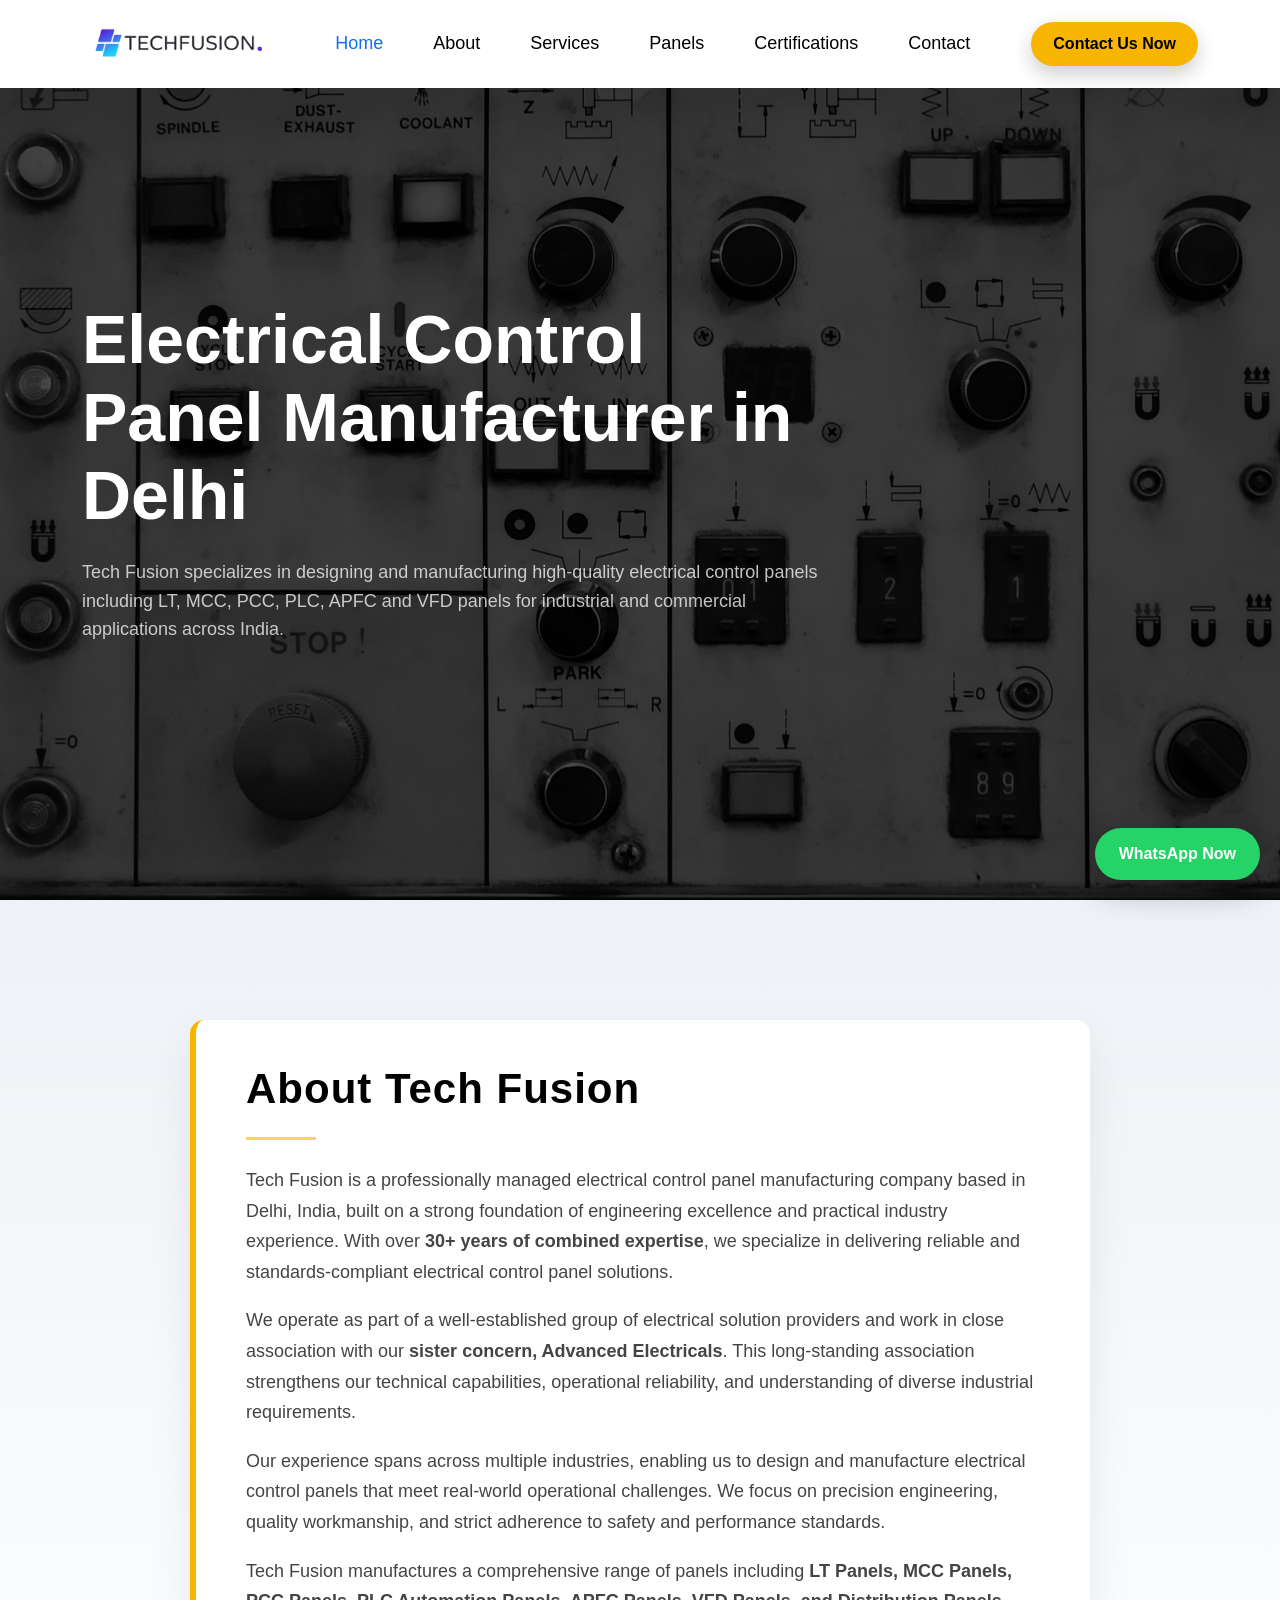
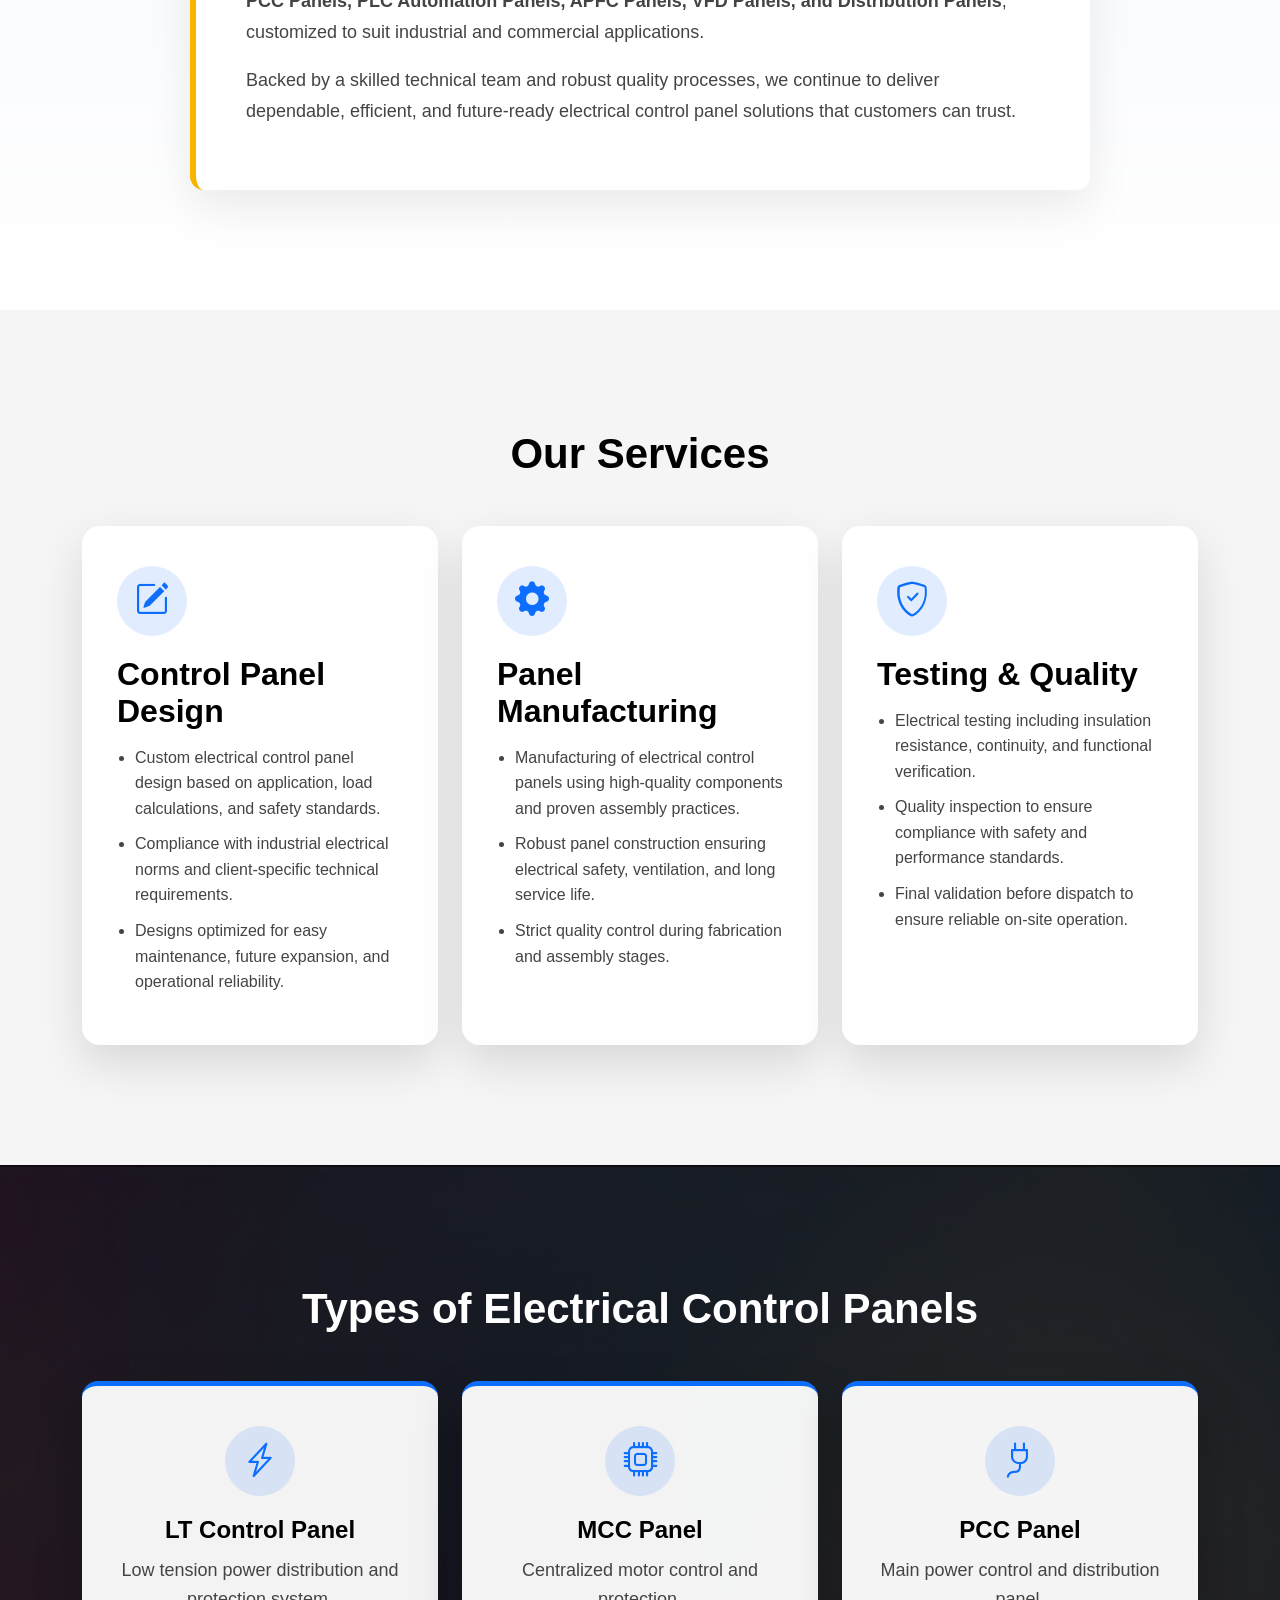
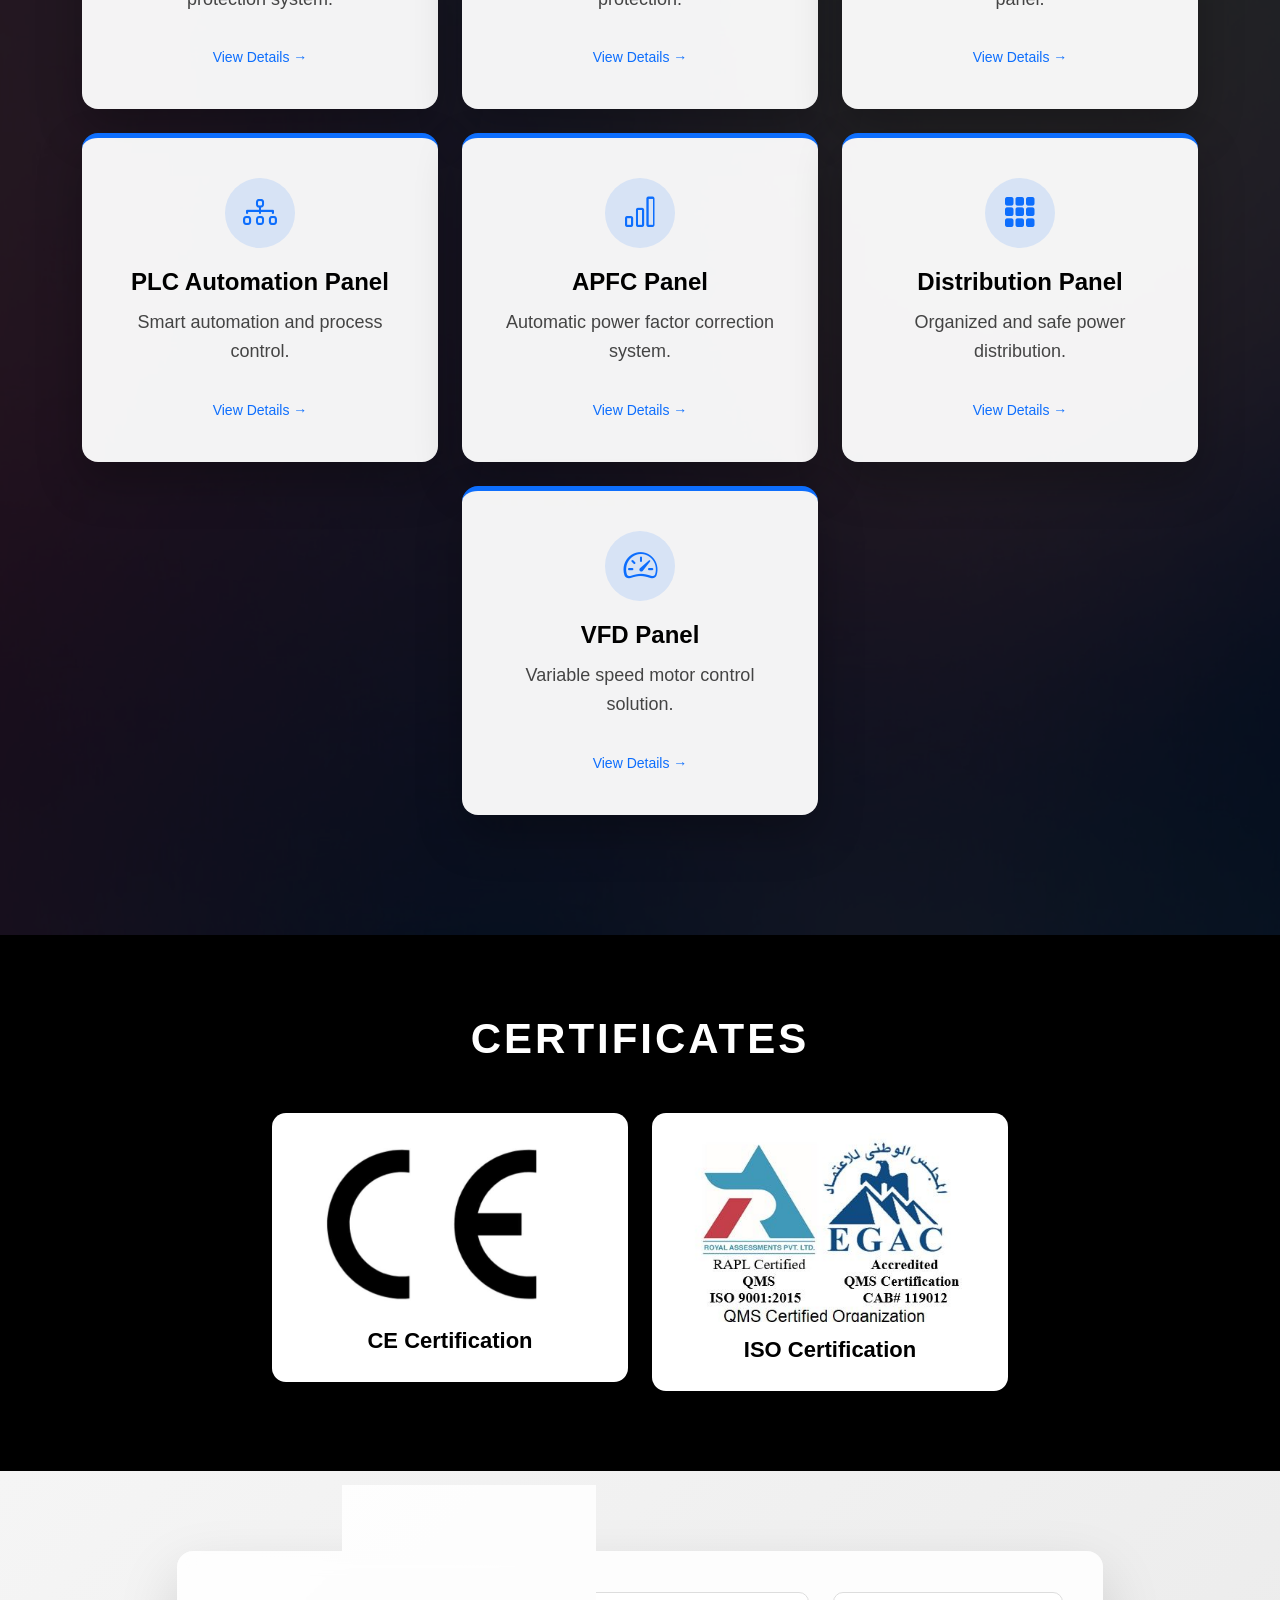
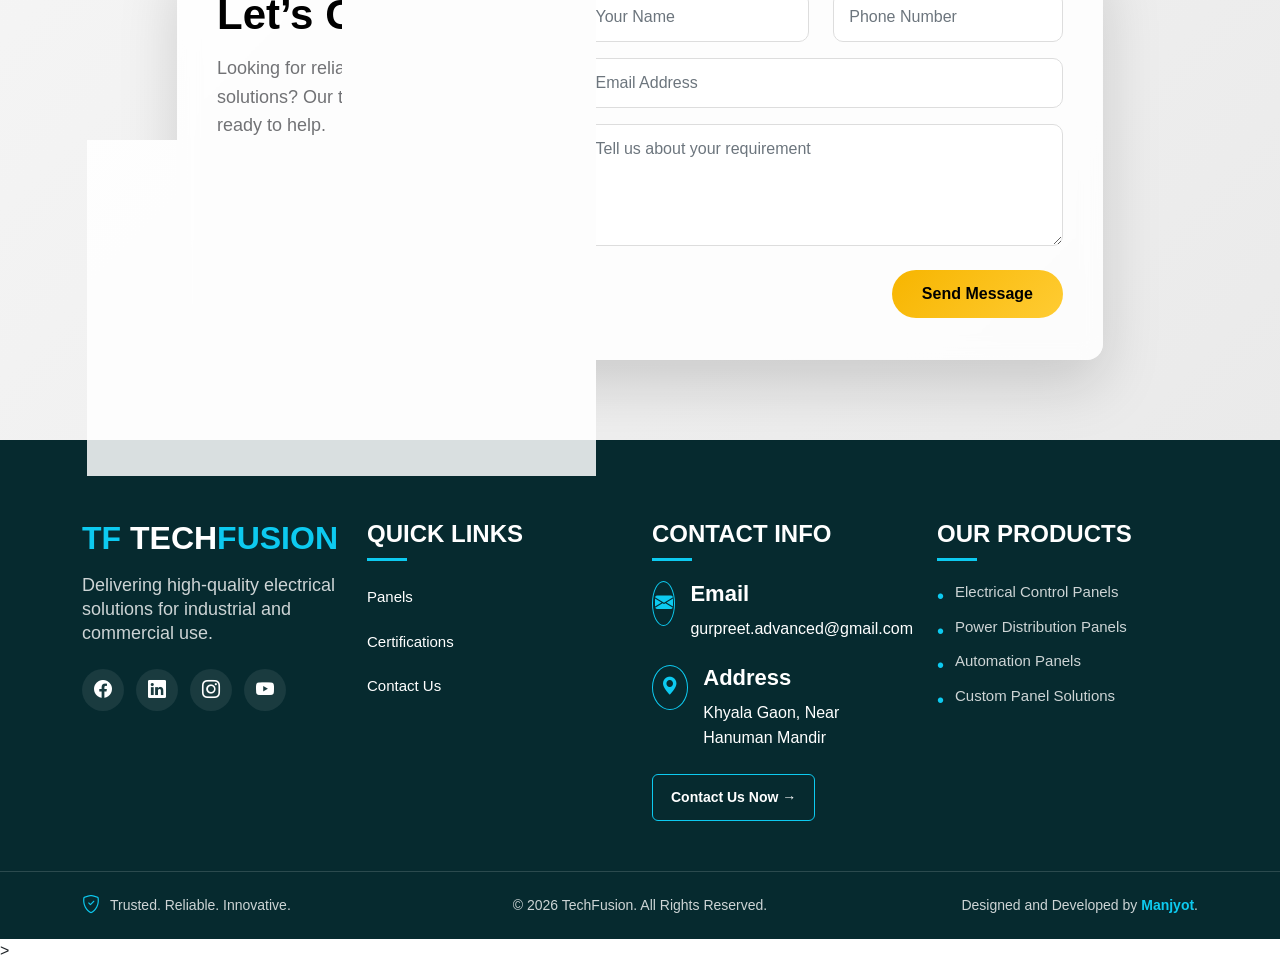
==== index.html @ 446a24e6 "Update index.html" ====
<!doctype html>
<html lang="en">
<head>
<style>
/* FORCE HEADER / NAVBAR TO WHITE */
.navbar,
.navbar.sticky-nav {
    background-color: #ffffff !important;
    border-bottom: 1px solid #e5e5e5;
}

/* MENU TEXT COLOR */
.navbar .nav-link {
    color: #000000 !important;
}

/* MENU HOVER + ACTIVE */
.navbar .nav-link:hover,
.navbar .nav-link.active {
    color: #0d6efd !important;
}

/* BRAND / LOGO TEXT COLOR (if any text) */
.navbar-brand {
    color: #000000 !important;
}
</style>

<style>
.panel-card {
    position: relative;
    overflow: hidden;
    border-radius: 12px;
    transition: all 0.4s ease;
    cursor: pointer;
    box-shadow: 0 8px 20px rgba(0,0,0,0.12);
}

.panel-card img {
    width: 100%;
    height: 260px;
    object-fit: cover;
    transition: transform 0.4s ease;
}

.panel-card:hover {
    transform: translateY(-12px) scale(1.03);
    box-shadow: 0 18px 40px rgba(0,0,0,0.25);
}

.panel-card:hover img {
    transform: scale(1.1);
}

.panel-overlay {
    position: absolute;
    bottom: 0;
    width: 100%;
    padding: 20px;
    background: linear-gradient(to top, rgba(0,0,0,0.75), rgba(0,0,0,0.1));
    color: #fff;
}

.panel-overlay h5 {
    margin: 0;
    font-weight: 600;
}

.panel-overlay p {
    font-size: 14px;
    margin-top: 6px;
}
</style>
<style>
html {
    scroll-behavior: smooth;
}
</style>
<style>
.certificate-card {
    background: #ffffff;
    border-radius: 14px;
    padding: 20px;
    text-align: center;
    transition: all 0.4s ease;
    box-shadow: 0 10px 25px rgba(0,0,0,0.12);
    cursor: pointer;
}

.certificate-card img {
    width: 100%;
    max-height: 220px;
    object-fit: contain;
    transition: transform 0.4s ease;
}

.certificate-card:hover {
    transform: translateY(-10px) scale(1.03);
    box-shadow: 0 22px 50px rgba(0,0,0,0.25);
}

.certificate-card:hover img {
    transform: scale(1.1);
}

.certificate-card h6 {
    margin-top: 15px;
    font-weight: 600;
}
</style>
<style>
.certificates-section {
    position: relative;
    background-color: #000000; /* solid black background */
    background-image: none;    /* you can add image later */
    padding: 80px 0;
}

/* CERTIFICATES HEADING */
.certificates-title {
    color: #ffffff;            /* WHITE text */
    font-family: 'Karla', sans-serif;
    font-weight: 600;
    letter-spacing: 3px;
    text-align: center;
    width: 100%;
    margin: 0 auto 50px auto;
}
/* CONTACT US NOW BUTTON (HEADER) */
.contact-now-btn {
    margin-left: auto;
    padding: 10px 22px;
    border-radius: 30px;
    background: #f7b500;
    color: #000000;
    font-weight: 600;
    text-decoration: none;
    transition: all 0.3s ease;
    box-shadow: 0 8px 20px rgba(0,0,0,0.2);
}

/* HOVER EFFECT */
.contact-now-btn:hover {
    background: #ffcc33;
    color: #000000;
    transform: translateY(-2px);
    box-shadow: 0 12px 30px rgba(0,0,0,0.35);
}
/* FLOATING CONTACT US (WHATSAPP) BUTTON */
.whatsapp-cta {
    position: fixed;
    right: 20px;
    bottom: 20px;
    background: #25D366;          /* WhatsApp green */
    color: #ffffff;
    padding: 14px 24px;
    border-radius: 50px;
    font-weight: 600;
    text-decoration: none;
    box-shadow: 0 12px 30px rgba(0,0,0,0.3);
    z-index: 9999;
    transition: all 0.3s ease;
}

/* HOVER EFFECT */
.whatsapp-cta:hover {
    background: #1ebe5d;
    transform: translateY(-3px);
    box-shadow: 0 18px 40px rgba(0,0,0,0.4);
    color: #ffffff;
}
#section_6 ~ .whatsapp-cta {
    display: none;
}
/* Smooth hide/show animation */
.whatsapp-cta {
    opacity: 1;
    transform: translateY(0);
    transition: opacity 0.4s ease, transform 0.4s ease;
    pointer-events: auto;
}

/* Hidden state */
.whatsapp-cta.hide {
    opacity: 0;
    transform: translateY(15px);
    pointer-events: none;
}
/* NAVBAR LOGO */
.navbar-brand {
    display: flex;
    align-items: center;
}

.navbar-logo {
    height: 40px;   /* change if needed */
    width: auto;
}
/* FORCE NAVBAR MENU HOVER TO BLUE */
.navbar .navbar-nav .nav-link {
    color: #000000 !important;
    transition: color 0.3s ease;
}

.navbar .navbar-nav .nav-link:hover,
.navbar .navbar-nav .nav-link:focus,
.navbar .navbar-nav .nav-link.active {
    color: #0d6efd !important; /* BLUE */
}

/* ACTIVE MENU ITEM */
.navbar .navbar-nav .nav-link.active {
    color: #0d6efd !important; /* BLUE */
}



/* KEEP TEXT ABOVE IMAGE */
.hero .container {
    position: relative;
    z-index: 2;
}
/* HERO SLIDESHOW OPACITY OVERLAY */
#section_1 {
    position: relative;
}

/* HERO SECTION LAYER FIX */
#section_1 {
    position: relative;
}

/* ================================
   HERO SLIDESHOW – FINAL FIX
================================ */

/* Hero section */
#section_1 {
    position: relative;
    min-height: 100vh;
    overflow: hidden;
}

/* Backstretch image layer */
#section_1 .backstretch {
    z-index: 0 !important;
}

/* Dark overlay (ONLY ONE) */
#section_1 .overlay {
    position: absolute;
    inset: 0;
    background: rgba(0, 0, 0, 0.6);
    z-index: 1;
}

/* Text above slideshow */
#section_1 .container {
    position: relative;
    z-index: 2;
}



/* TEXT ABOVE EVERYTHING */
#section_1 .container {
    position: relative;
    z-index: 2;
}


/* KEEP TEXT ABOVE OVERLAY */
#section_1 .container {
    position: relative;
    z-index: 2;
}
/* HERO SLIDESHOW OPACITY – TEMPLATE-CORRECT FIX */
#section_1 {
    position: relative;
}

/* EXISTING OVERLAY – JUST ADJUST THIS */
#section_1 .overlay {
    position: absolute;
    inset: 0;
    background: rgba(0, 0, 0, 0.7); /* 👈 CONTROL OPACITY HERE */
    z-index: 1;
}

/* KEEP TEXT ABOVE OVERLAY */
#section_1 .container {
    position: relative;
    z-index: 2;
}
/* ===== HERO SLIDESHOW OPACITY – HARD OVERRIDE ===== */

#section_1 {
    position: relative;
}



/* TEMPLATE OVERLAY – CONTROL OPACITY HERE */
#section_1 .overlay {
    position: absolute;
    inset: 0;
    background-color: rgba(0, 0, 0, 0.7) !important; /* 👈 CHANGE THIS */
    opacity: 1 !important; /* force full opacity */
    z-index: 1 !important;
}

/* FORCE TEXT TO FULL VISIBILITY */
#section_1 h1,
#section_1 p,
#section_1 .container,
#section_1 .row,
#section_1 .col-lg-8 {
    position: relative;
    z-index: 2 !important;
    opacity: 1 !important;
}
/* FORCE NAVBAR BACKGROUND TO WHITE */
.navbar {
  background-color: #ffffff !important;
  border-bottom: 1px solid #e5e5e5;
}

/* MENU TEXT COLOR ON WHITE BACKGROUND */
.navbar-nav .nav-link {
  color: #000000 !important;
}

/* LOGO COLOR (if text logo is used) */
.navbar-brand {
  color: #000000 !important;
}

/* KEEP IT WHITE EVEN ON SCROLL */
.sticky-nav {
  background-color: #ffffff !important;
}

</style>
<style>
/* CONTACT ADDRESS HOVER EFFECT */
.contact-info a {
    transition: color 0.3s ease, text-decoration 0.3s ease;
}

.contact-info a:hover {
    color: #0d6efd !important; /* blue */
    text-decoration: underline;
}

/* Contact text hover only */
.contact-info a {
    color: inherit;
    text-decoration: none;
    transition: color 0.3s ease, text-decoration 0.3s ease;
}

/* ONLY TEXT changes color */
.contact-info a:hover {
    color: #0d6efd !important;
    text-decoration: underline;
}

/* FORCE ICON COLOR – NEVER CHANGE */
.contact-info i {
    color: #f7b500 !important; /* ya jo bhi tumhara icon color ho */
    transition: none !important;
}
/* EMAIL LINK – TEXT ONLY HOVER */
.contact-info a {
    color: inherit;
    text-decoration: none;
    transition: color 0.3s ease, text-decoration 0.3s ease;
}

/* Hover effect ONLY on text */
.contact-info a:hover {
    color: #0d6efd;              /* blue on hover */
    text-decoration: underline; /* optional but clean */
}

/* ICON MUST NEVER CHANGE */
.contact-info i {
    color: #f7b500 !important;  /* your icon color */
    transition: none !important;
}
/* ===== EMAIL HOVER – COLOR ONLY (NO UNDERLINE) ===== */

.contact-info.email-link a {
    color: #000000 !important;
    text-decoration: none !important;
}

/* HOVER: COLOR CHANGE ONLY */
.contact-info.email-link a:hover {
    color: #0d6efd !important;
    text-decoration: none !important; /* force remove underline */
}

/* ICON NEVER CHANGES */
.contact-info.email-link i {
    color: #f7b500 !important;
    transition: none !important;
}
/* ===== QUICK LINKS – COLOR ONLY HOVER (NO UNDERLINE) ===== */

.footer-menu-link {
    color: rgba(255,255,255,0.8);
    text-decoration: none !important;
    transition: color 0.3s ease;
}

/* Hover: color change ONLY */
.footer-menu-link:hover {
    color: #0d6efd !important; /* blue */
    text-decoration: none !important; /* force no underline */
}
/* ===== FOOTER & CONTACT – EMAIL + ADDRESS ONLY (NO PHONES) ===== */

/* Base: remove underline everywhere */
.site-footer a,
.contact-section a {
    text-decoration: none !important;
    transition: color 0.3s ease;
}
/* ===== QUICK LINKS – COLOR ONLY HOVER (NO UNDERLINE) ===== */

.footer-menu-link {
    color: rgba(255,255,255,0.8);
    text-decoration: none !important;
    transition: color 0.3s ease;
}

/* Hover: color change ONLY */
.footer-menu-link:hover {
    color: #0d6efd !important; /* blue */
    text-decoration: none !important; /* force no underline */
}

/* ❌ DISABLE hover on phone numbers */
.site-footer a[href^="tel"],
.contact-section a[href^="tel"] {
    pointer-events: none;
    color: inherit !important;
}

/* ✅ EMAIL + ADDRESS hover ONLY */
.site-footer a[href^="mailto"],
.site-footer a[href^="https://www.google.com/maps"],
.contact-section a[href^="mailto"],
.contact-section a[href^="https://www.google.com/maps"] {
    pointer-events: auto;
}

/* Hover color (EMAIL + ADDRESS only) */
.site-footer a[href^="mailto"]:hover,
.site-footer a[href^="https://www.google.com/maps"]:hover,
.contact-section a[href^="mailto"]:hover,
.contact-section a[href^="https://www.google.com/maps"]:hover {
    color: #0d6efd !important;
    text-decoration: none !important;
}
/* ===== EMAIL & ADDRESS ONLY – NO PHONES ===== */

/* Base */
.site-footer a,
.contact-section a {
    text-decoration: none !important;
    transition: color 0.3s ease;
}

/* ❌ PHONE NUMBERS: NO HOVER, NO COLOR CHANGE */
.site-footer a[href^="tel"],
.contact-section a[href^="tel"] {
    color: inherit !important;
    pointer-events: auto; /* still clickable */
}

/* ✅ EMAIL + MAP LINKS */
.site-footer a[href*="mail.google.com"],
.site-footer a[href*="google.com/maps"],
.contact-section a[href*="mail.google.com"],
.contact-section a[href*="google.com/maps"] {
    pointer-events: auto;
}

/* HOVER COLOR – EMAIL & ADDRESS ONLY */
.site-footer a[href*="mail.google.com"]:hover,
.site-footer a[href*="google.com/maps"]:hover,
.contact-section a[href*="mail.google.com"]:hover,
.contact-section a[href*="google.com/maps"]:hover {
    color: #0d6efd !important;
    text-decoration: none !important;
}
/* ===== RESET BASE COLORS (NO FADE) ===== */

/* Contact section text */
.contact-section .contact-info a {
    color: #000000 !important;   /* solid black */
    text-decoration: none !important;
}

/* Footer text */
.site-footer a {
    color: #ffffff !important;   /* solid white */
    text-decoration: none !important;
}

/* ===== PHONE NUMBERS – NO HOVER EFFECT ===== */
.contact-section a[href^="tel"],
.site-footer a[href^="tel"] {
    color: inherit !important;
}

/* ===== EMAIL + ADDRESS HOVER ONLY ===== */

/* Contact section */
.contact-section a[href*="mail.google.com"]:hover,
.contact-section a[href*="google.com/maps"]:hover {
    color: #0d6efd !important;
}

/* Footer */
.site-footer a[href*="mail.google.com"]:hover,
.site-footer a[href*="google.com/maps"]:hover {
    color: #0d6efd !important;
}

/* ===== ICONS NEVER CHANGE ===== */
.contact-info i {
    color: #f7b500 !important;
}
/* ===== GLOBAL FONT OVERRIDE ===== */
body {
    font-family: 'Poppins', sans-serif !important;
}

/* Headings slightly stronger */
h1, h2, h3, h4, h5, h6 {
    font-family: 'Poppins', sans-serif !important;
    font-weight: 600;
}

/* Paragraphs smoother */
p {
    font-weight: 400;
}
/* ===== FONT SIZE NORMALIZATION (MATCH OLD KARLA SIZE) ===== */

body {
    font-family: 'Poppins', sans-serif !important;
    font-size: 16px;            /* restores original body size */
}

/* Paragraphs */
p {
    font-size: 18px;            /* same as original template */
    line-height: 1.6;
}

/* Headings – scaled down */
h1 { font-size: 68px; }
h2 { font-size: 42px; }
h3 { font-size: 36px; }
h4 { font-size: 32px; }
h5 { font-size: 24px; }
h6 { font-size: 22px; }

/* Navbar menu text */
.navbar-nav .nav-link {
    font-size: 18px;
    font-weight: 500;
}

/* Buttons */
button,
.contact-now-btn {
    font-size: 16px;
}
h1, h2, h3, h4, h5, h6 {
    font-weight: 600; /* instead of 700 */
}
/* ===== FINAL FONT + SIZE OVERRIDE (TEMPLATE SAFE) ===== */

:root {
  --body-font-family: 'Poppins', sans-serif;

  /* Restore original Karla sizing */
  --h1-font-size: 68px;
  --h2-font-size: 42px;
  --h3-font-size: 36px;
  --h4-font-size: 32px;
  --h5-font-size: 24px;
  --h6-font-size: 22px;

  --p-font-size: 18px;
  --menu-font-size: 18px;
  --copyright-text-font-size: 16px;
}

/* Slightly lighter feel */
h1, h2, h3, h4, h5, h6 {
  font-weight: 600;
}

p {
  font-weight: 400;
}

</style>
<style>
/* ===== FORCE FONT & SIZE (LAST OVERRIDE) ===== */

* {
    font-family: 'Poppins', sans-serif !important;
}

/* Restore original template sizes */
body {
    font-size: 16px !important;
}

p {
    font-size: 18px !important;
    line-height: 1.6;
}

h1 { font-size: 68px !important; }
h2 { font-size: 42px !important; }
h3 { font-size: 36px !important; }
h4 { font-size: 32px !important; }
h5 { font-size: 24px !important; }
h6 { font-size: 22px !important; }

/* Navbar */
.navbar-nav .nav-link {
    font-size: 18px !important;
    font-weight: 500 !important;
}
/* HERO SUBTEXT – SOFTER WHITE */
#section_1 p {
    color: rgba(255, 255, 255, 0.75) !important;
}
/* ===== HERO TEXT ANIMATION ===== */

/* Initial hidden state */
#section_1 h1,
#section_1 p {
    opacity: 0;
    transform: translateY(30px);
    transition: opacity 0.9s ease-out, transform 0.9s ease-out;
}

/* Active (visible) state */
#section_1.show-text h1,
#section_1.show-text p {
    opacity: 1;
    transform: translateY(0);
}

/* Slight delay for paragraph (looks premium) */
#section_1.show-text p {
    transition-delay: 0.25s;
}
/* ===== ABOUT SECTION DESIGN ===== */

.about-card {
    background: #ffffff;
    border-radius: 14px;
    padding: 45px 50px;
    box-shadow: 0 18px 45px rgba(0,0,0,0.08);
    border-left: 6px solid #f7b500; /* industrial accent */
    max-width: 900px;
    margin: auto;
}

/* Title styling */
.about-title {
    font-weight: 600;
    letter-spacing: 1px;
}

/* Subtle divider under heading */
.about-divider {
    width: 70px;
    height: 3px;
    background: rgba(247, 181, 0, 0.6); /* less white, softer */
    margin-bottom: 25px;
}

/* Paragraph spacing */
.about-card p {
    margin-bottom: 18px;
    line-height: 1.7;
    color: #444;
}

/* ===== FADE-UP ANIMATION ===== */
.fade-up {
    opacity: 1;
    transform: translateY(0);
    animation: fadeUp 0.9s ease forwards;
}

@keyframes fadeUp {
    from {
        opacity: 0;
        transform: translateY(40px);
    }
    to {
        opacity: 1;
        transform: translateY(0);
    }
}


.fade-up.visible {
    opacity: 1;
    transform: translateY(0);
}
/* ===== ABOUT SECTION TEXT ANIMATION (SAFE) ===== */

.about-card {
    animation: aboutFadeUp 0.9s ease forwards;
}

@keyframes aboutFadeUp {
    from {
        opacity: 0;
        transform: translateY(30px);
    }
    to {
        opacity: 1;
        transform: translateY(0);
    }
}
/* ===== ABOUT CARD HOVER EFFECT ===== */

.about-card {
    transition: 
        transform 0.35s ease,
        box-shadow 0.35s ease;
}

/* Hover interaction */
.about-card:hover {
    transform: translateY(-8px);
    box-shadow: 0 28px 60px rgba(0, 0, 0, 0.15);
}

</style>
<style>
/* ===== ABOUT SECTION BACKGROUND – FINAL FIX ===== */

#section_2 {
    background: linear-gradient(
        to bottom,
        #eef2f6 0%,
        #f7f9fc 50%,
        #ffffff 100%
    );
    position: relative;
}


#section_2::after {
    bottom: 0;
    background: linear-gradient(to top, rgba(0,0,0,0.05), transparent);
}
/* ===== FIX ABOUT SECTION SPACING ===== */

#section_2 {
    padding-top: 120px;   /* reduce from template */
    padding-bottom: 120px;
}
/* Center the About card */
#section_2 .container {
    display: flex;
    justify-content: center;
}
/* ===== ABOUT SECTION BACKGROUND ===== */

#section_2 {
    background: linear-gradient(
        to bottom,
        #eef2f6 0%,
        #f7f9fc 50%,
        #ffffff 100%
    );
}

/* PANEL MODAL SMOOTH ANIMATION */
.panel-modal {
  position: fixed;
  inset: 0;
  background: rgba(0,0,0,0.6);
  display: flex;
  align-items: center;
  justify-content: center;
  opacity: 0;
  pointer-events: none;
  transition: opacity 0.35s ease;
  z-index: 9999;
}

.panel-modal.show {
  opacity: 1;
  pointer-events: auto;
}

.panel-modal-box {
  background: #fff;
  max-width: 600px;
  width: 90%;
  padding: 30px;
  border-radius: 14px;
  transform: scale(0.9) translateY(20px);
  transition: transform 0.35s ease;
}

.panel-modal.show .panel-modal-box {
  transform: scale(1) translateY(0);
}

.close-btn {
  position: absolute;
  top: 12px;
  right: 16px;
  font-size: 22px;
  cursor: pointer;
}
.service-overlay ul {
  padding-left: 18px;
  font-size: 15px;
}
/* =========================
   SERVICES CARD DESIGN
========================= */

.service-card {
  height: 260px;
  border-radius: 18px;
  position: relative;
  overflow: hidden;
  box-shadow: 0 20px 45px rgba(0,0,0,0.12);
  transition: transform 0.4s ease, box-shadow 0.4s ease;
  background-size: cover;
  background-position: center;
}

/* Hover – soft premium lift */
.service-card:hover {
  transform: translateY(-8px);
  box-shadow: 0 30px 65px rgba(0,0,0,0.18);
}

/* Background images */
.design-card {
  background-image: url("https://images.unsplash.com/photo-1581091870627-3a89cdb4b1a9?auto=format&fit=crop&w=900&q=80");
}

.manufacturing-card {
  background-image: url("https://images.unsplash.com/photo-1581091012184-7b1a1f8e1b7a?auto=format&fit=crop&w=900&q=80");
}

.testing-card {
  background-image: url("https://images.unsplash.com/photo-1581092334433-58c4b5a1d58c?auto=format&fit=crop&w=900&q=80");
}

/* Overlay */
.service-overlay {
  position: absolute;
  inset: 0;
  background: linear-gradient(
    to top,
    rgba(0,0,0,0.75),
    rgba(0,0,0,0.25)
  );
  color: #fff;
  padding: 30px;
  display: flex;
  flex-direction: column;
  justify-content: flex-end;
}

/* Icons */
.service-icon {
  font-size: 36px;
  color: #0d6efd; /* BLUE */
  margin-bottom: 10px;
}

/* Headings */
.service-overlay h4 {
  font-weight: 600;
  margin-bottom: 8px;
}

/* Text */
.service-overlay p {
  font-size: 15px;
  line-height: 1.6;
  color: rgba(255,255,255,0.9);
}
/* ===== SERVICES CARD – CLEAN FINAL DESIGN ===== */

.service-card {
  background: #ffffff;               /* ✅ NO GRADIENT */
  border-radius: 18px;
  padding: 40px 35px;
  height: 100%;
  box-shadow: 0 18px 45px rgba(0,0,0,0.12);
  transition: transform 0.35s ease, box-shadow 0.35s ease;
}

.service-card:hover {
  transform: translateY(-10px);
  box-shadow: 0 28px 70px rgba(0,0,0,0.18);
}

/* ICON */
.service-icon-wrapper {
  width: 70px;
  height: 70px;
  background: rgba(13, 110, 253, 0.12);
  border-radius: 50%;
  display: flex;
  align-items: center;
  justify-content: center;
  margin-bottom: 20px;
}

.service-icon-wrapper i {
  font-size: 34px;
  color: #0d6efd;                   /* ✅ BLUE ICON */
}

/* TEXT */
.service-card h4 {
  font-weight: 600;
  margin-bottom: 15px;
}

.service-card ul {
  padding-left: 18px;
  margin: 0;
}

.service-card ul li {
  font-size: 16px;
  line-height: 1.6;
  margin-bottom: 10px;
  color: #444;
}
/* ===== CENTER NAVBAR MENU PROPERLY ===== */

.navbar .container {
  display: flex;
  align-items: center;
}

/* Center menu */
.navbar-collapse {
  flex-grow: 1;
}

/* Keep logo left */
.navbar-brand {
  margin-right: auto;
}

/* Keep button right */
.contact-now-btn {
  margin-left: auto;
}
/* ===== PANEL CARD VIEW MORE TEXT ===== */

.panel-overlay {
    display: flex;
    flex-direction: column;
    justify-content: flex-end;
}

.panel-overlay .view-more {
    margin-top: 12px;
    font-size: 14px;
    font-weight: 500;
    color: rgba(255, 255, 255, 0.85);
    letter-spacing: 0.5px;
    transition: all 0.35s ease;
}

/* Hover effect */
.panel-card:hover .view-more {
    color: #ffffff;
    transform: translateX(6px);
}

</style>
<style>
/* ===== PANEL SECTION BACKGROUND ===== */
#section_4 {
  background: url("images/typesofpanels/bg.jpg")
              center/cover no-repeat;
  position: relative;
}

#section_4::before {
  content: "";
  position: absolute;
  inset: 0;
  background: rgba(0,0,0,0.85);
}

#section_4 .container {
  position: relative;
  z-index: 2;
}

/* ===== NEW PANEL CARD DESIGN ===== */
.panel-box {
  background: rgba(255,255,255,0.95);
  border-radius: 16px;
  padding: 40px 30px;
  height: 100%;
  text-align: center;
  cursor: pointer;
  border-top: 5px solid #0d6efd;
  box-shadow: 0 20px 45px rgba(0,0,0,0.25);
  transition: all 0.35s ease;
}

.panel-box:hover {
  transform: translateY(-10px);
  box-shadow: 0 30px 70px rgba(0,0,0,0.4);
}

/* ICON */
.panel-icon {
  width: 70px;
  height: 70px;
  margin: 0 auto 20px;
  background: rgba(13,110,253,0.12);
  border-radius: 50%;
  display: flex;
  align-items: center;
  justify-content: center;
}

.panel-icon i {
  font-size: 34px;
  color: #0d6efd;
}

/* TEXT */
.panel-box h5 {
  font-weight: 600;
  margin-bottom: 12px;
}

.panel-box p {
  font-size: 15px;
  color: #444;
  line-height: 1.6;
}

/* VIEW MORE */
.panel-box .view-more {
  display: inline-block;
  margin-top: 18px;
  font-size: 14px;
  font-weight: 500;
  color: #0d6efd;
  transition: transform 0.3s ease;
}

.panel-box:hover .view-more {
  transform: translateX(6px);
}
</style>






<meta charset="utf-8">
<meta name="viewport" content="width=device-width, initial-scale=1">

<!-- SEO -->
<title>Electrical Control Panel Manufacturer in India | LT, MCC, PCC, PLC, VFD Panels</title>

<meta name="description" content="Leading electrical control panel manufacturer offering LT Panels, MCC Panels, PCC Panels, PLC Automation Panels, APFC Panels and VFD Panels. 30+ years of experience in industrial electrical solutions.">

<meta name="keywords" content="
electrical control panel manufacturer,
control panel manufacturer in india,
lt panel manufacturer,
mcc panel manufacturer,
pcc panel manufacturer,
plc automation panel,
vfd panel manufacturer,
apfc panel manufacturer,
industrial electrical panels,
power control panels,
motor control center panels,
electrical panel board manufacturer,
automation control panels,
custom electrical panels
">

<meta name="author" content="Tech Fusion">
<meta name="robots" content="index, follow">




<link href="css/bootstrap.min.css" rel="stylesheet">
<link href="css/bootstrap-icons.css" rel="stylesheet">
<link href="css/magnific-popup.css" rel="stylesheet">
<link href="css/techfusion.css" rel="stylesheet">

</head>


<body>

<nav class="navbar fixed-top navbar-expand-lg">
<div class="container">
<a href="#section_1" class="navbar-brand">
    <img src="images\Logo.png" alt="Tech Fusion Logo" class="navbar-logo">
</a>



<button class="navbar-toggler" type="button" data-bs-toggle="collapse" data-bs-target="#navbarNav">
<span class="navbar-toggler-icon"></span>
</button>

<div class="collapse navbar-collapse justify-content-center" id="navbarNav">
<ul class="navbar-nav mx-auto">
<li class="nav-item"><a class="nav-link" href="#section_1">Home</a></li>
<li class="nav-item"><a class="nav-link" href="#section_2">About</a></li>
<li class="nav-item"><a class="nav-link" href="#section_3">Services</a></li>
<li class="nav-item"><a class="nav-link" href="#section_4">Panels</a></li>
<li class="nav-item"><a class="nav-link" href="#certifications">Certifications</a></li>
<li class="nav-item"><a class="nav-link" href="#section_6">Contact</a></li>
</ul>
<a href="#section_6" class="contact-now-btn">
    Contact Us Now
</a>
</div>
</div>
</nav>

<main>

<!-- HERO -->
<section class="hero d-flex justify-content-center align-items-center" id="section_1">
<div class="container">
<div class="row">
<div class="col-lg-8 col-12">
<h1 class="text-white mb-4">
Electrical Control Panel Manufacturer in Delhi
</h1>

<p class="text-white">
Tech Fusion specializes in designing and manufacturing high-quality electrical control panels including LT, MCC, PCC, PLC, APFC and VFD panels for industrial and commercial applications across India.
</p>


</div>
</div>
</div>
<div class="overlay"></div>
</section>

<!-- ABOUT -->
<section class="about section-padding" id="section_2">
<div class="container">
        <div class="about-card fade-up">

            <h2 class="mb-4 about-title">About Tech Fusion</h2>

            <div class="about-divider"></div>

      <p>
Tech Fusion is a professionally managed electrical control panel manufacturing company based in Delhi, India, built on a strong foundation of engineering excellence and practical industry experience. With over <strong>30+ years of combined expertise</strong>, we specialize in delivering reliable and standards-compliant electrical control panel solutions.
</p>

<p>
We operate as part of a well-established group of electrical solution providers and work in close association with our <strong>sister concern, Advanced Electricals</strong>. This long-standing association strengthens our technical capabilities, operational reliability, and understanding of diverse industrial requirements.
</p>

<p>
Our experience spans across multiple industries, enabling us to design and manufacture electrical control panels that meet real-world operational challenges. We focus on precision engineering, quality workmanship, and strict adherence to safety and performance standards.
</p>

<p>
Tech Fusion manufactures a comprehensive range of panels including <strong>LT Panels, MCC Panels, PCC Panels, PLC Automation Panels, APFC Panels, VFD Panels, and Distribution Panels</strong>, customized to suit industrial and commercial applications.
</p>

<p>
Backed by a skilled technical team and robust quality processes, we continue to deliver dependable, efficient, and future-ready electrical control panel solutions that customers can trust.
</p>


        </div>
    </div>
</section>

</div>
</section>

<!-- SERVICES -->
<section class="services section-padding" id="section_3">
  <div class="container">
    <h2 class="mb-5 text-center">Our Services</h2>

    <div class="row g-4">

      <!-- SERVICE 1 -->
      <div class="col-lg-4 col-md-6">
        <div class="service-card">
          <div class="service-icon-wrapper">
            <i class="bi bi-pencil-square"></i>
          </div>
          <h4>Control Panel Design</h4>
          <ul>
         <li>Custom electrical control panel design based on application, load calculations, and safety standards.</li>
<li>Compliance with industrial electrical norms and client-specific technical requirements.</li>
<li>Designs optimized for easy maintenance, future expansion, and operational reliability.</li>

          </ul>
        </div>
      </div>

      <!-- SERVICE 2 -->
      <div class="col-lg-4 col-md-6">
        <div class="service-card">
          <div class="service-icon-wrapper">
            <i class="bi bi-gear-fill"></i>
          </div>
          <h4>Panel Manufacturing</h4>
          <ul>
            <li>Manufacturing of electrical control panels using high-quality components and proven assembly practices.</li>
<li>Robust panel construction ensuring electrical safety, ventilation, and long service life.</li>
<li>Strict quality control during fabrication and assembly stages.</li>

          </ul>
        </div>
      </div>

      <!-- SERVICE 3 -->
      <div class="col-lg-4 col-md-6 mx-auto">
        <div class="service-card">
          <div class="service-icon-wrapper">
            <i class="bi bi-shield-check"></i>
          </div>
          <h4>Testing & Quality</h4>
          <ul>
            <li>Electrical testing including insulation resistance, continuity, and functional verification.</li>
<li>Quality inspection to ensure compliance with safety and performance standards.</li>
<li>Final validation before dispatch to ensure reliable on-site operation.</li>

          </ul>
        </div>
      </div>

    </div>
  </div>
</section>

<!-- TYPES OF PANELS -->
<section class="work section-padding" id="section_4">
  <div class="container">
    <h2 class="mb-5 text-center text-white">
      Types of Electrical Control Panels
    </h2>

    <div class="row g-4">

      <!-- LT PANEL -->
      <div class="col-lg-4 col-md-6">
        <div class="panel-box"
          onclick="openPanelDetails(
            'LT Control Panel',
            'LT Control Panels distribute electrical power safely from transformers to various circuits.',
            'Ensures protection, fault isolation, and controlled power distribution.',
            'Factories, commercial buildings, substations'
          )">
          <div class="panel-icon"><i class="bi bi-lightning-charge"></i></div>
          <h5>LT Control Panel</h5>
          <p>Low tension power distribution and protection system.</p>
          <span class="view-more">View Details →</span>
        </div>
      </div>

      <!-- MCC PANEL -->
      <div class="col-lg-4 col-md-6">
        <div class="panel-box"
          onclick="openPanelDetails(
            'MCC Panel',
            'MCC Panels control and protect multiple motors from a centralized unit.',
            'Improves operational safety and simplifies motor management.',
            'Manufacturing plants, pumping stations'
          )">
          <div class="panel-icon"><i class="bi bi-cpu"></i></div>
          <h5>MCC Panel</h5>
          <p>Centralized motor control and protection.</p>
          <span class="view-more">View Details →</span>
        </div>
      </div>

      <!-- PCC PANEL -->
      <div class="col-lg-4 col-md-6">
        <div class="panel-box"
          onclick="openPanelDetails(
            'PCC Panel',
            'PCC Panels manage high-capacity power distribution to downstream systems.',
            'Handles heavy electrical loads reliably.',
            'Large factories, infrastructure projects'
          )">
          <div class="panel-icon"><i class="bi bi-plug"></i></div>
          <h5>PCC Panel</h5>
          <p>Main power control and distribution panel.</p>
          <span class="view-more">View Details →</span>
        </div>
      </div>

      <!-- PLC PANEL -->
      <div class="col-lg-4 col-md-6">
        <div class="panel-box"
          onclick="openPanelDetails(
            'PLC Automation Panel',
            'PLC Panels automate industrial processes using programmable logic controllers.',
            'Enhances efficiency, accuracy, and real-time monitoring.',
            'Automation lines, process industries'
          )">
          <div class="panel-icon"><i class="bi bi-diagram-3"></i></div>
          <h5>PLC Automation Panel</h5>
          <p>Smart automation and process control.</p>
          <span class="view-more">View Details →</span>
        </div>
      </div>

      <!-- APFC PANEL -->
      <div class="col-lg-4 col-md-6">
        <div class="panel-box"
          onclick="openPanelDetails(
            'APFC Panel',
            'APFC Panels automatically correct power factor using capacitor banks.',
            'Reduces energy loss and electricity penalties.',
            'Industries, malls, commercial buildings'
          )">
          <div class="panel-icon"><i class="bi bi-bar-chart"></i></div>
          <h5>APFC Panel</h5>
          <p>Automatic power factor correction system.</p>
          <span class="view-more">View Details →</span>
        </div>
      </div>

      <!-- DISTRIBUTION PANEL -->
      <div class="col-lg-4 col-md-6">
  <div class="panel-box"
    onclick="openPanelDetails(
      'Distribution Panel',
      'Distribution Panels distribute power to multiple sub-circuits safely.',
      'Provides overload and short-circuit protection.',
      'Residential, commercial, industrial buildings'
    )">
    
    <div class="panel-icon">
  <i class="bi bi-grid-3x3-gap-fill"></i>
    </div>

    <h5>Distribution Panel</h5>
    <p>Organized and safe power distribution.</p>
    <span class="view-more">View Details →</span>
  </div>
</div>

      <!-- VFD PANEL (CENTER) -->
      <div class="col-lg-4 col-md-6 mx-auto">
        <div class="panel-box"
          onclick="openPanelDetails(
            'VFD Panel',
            'VFD Panels control motor speed by varying frequency and voltage.',
            'Saves energy and improves motor life.',
            'HVAC systems, pumps, conveyors'
          )">
          <div class="panel-icon"><i class="bi bi-speedometer2"></i></div>
          <h5>VFD Panel</h5>
          <p>Variable speed motor control solution.</p>
          <span class="view-more">View Details →</span>
        </div>
      </div>

    </div>
  </div>
</section>



<!-- CERTIFICATIONS -->
<section class="certificates-section" id="certifications">
    <div class="container">

        <h2 class="certificates-title">CERTIFICATES</h2>

        <div class="row g-4 justify-content-center">

            <div class="col-lg-4 col-md-6">
                <div class="certificate-card">
                    <img src="images\certificates\ce-certificate.jpeg" alt="CE Certification">
                    <h6>CE Certification</h6>
                </div>
            </div>

            <div class="col-lg-4 col-md-6">
    <a href="images/certificates/iso-certificate.pdf"
       target="_blank"
       style="text-decoration: none;">

        <div class="certificate-card">
            <img src="images/certificates/iso-certificate.jpeg" alt="ISO Certification">
            <h6>ISO Certification</h6>
        </div>

    </a>
</div>


        </div>
    </div>
</section>



<!-- CONTACT -->
<style>
.contact-section {
    background: linear-gradient(135deg, #f5f5f5, #eaeaea);
    padding: 80px 0;
}

.contact-card {
    background: rgba(255, 255, 255, 0.85);
    backdrop-filter: blur(10px);
    border-radius: 16px;
    padding: 40px;
    box-shadow: 0 25px 60px rgba(0,0,0,0.15);
    transition: transform 0.4s ease, box-shadow 0.4s ease;
}

.contact-card:hover {
    transform: translateY(-8px);
    box-shadow: 0 35px 80px rgba(0,0,0,0.25);
}

.contact-title {
    font-weight: 700;
    margin-bottom: 15px;
}

.contact-info {
    font-size: 16px;
    margin-bottom: 12px;
}

.contact-info i {
    color: #f7b500;
    margin-right: 10px;
    font-size: 18px;
}

.contact-form input,
.contact-form textarea {
    border-radius: 10px;
    border: 1px solid #ddd;
    padding: 12px 15px;
    transition: all 0.3s ease;
}

.contact-form input:focus,
.contact-form textarea:focus {
    border-color: #f7b500;
    box-shadow: 0 0 0 3px rgba(247,181,0,0.25);
}

.contact-btn {
    background: linear-gradient(135deg, #f7b500, #ffcc33);
    border: none;
    color: #000;
    font-weight: 600;
    padding: 12px 30px;
    border-radius: 30px;
    transition: transform 0.3s ease, box-shadow 0.3s ease;
}

.contact-btn:hover {
    transform: scale(1.05);
    box-shadow: 0 12px 30px rgba(0,0,0,0.25);
}
</style>

<section class="contact-section" id="section_6">
<div class="container">
<div class="row justify-content-center">

<div class="col-lg-10">
<div class="contact-card">
<div class="row align-items-center">

<!-- LEFT INFO -->
<div class="col-lg-5 mb-4 mb-lg-0">
<h2 class="contact-title">Let’s Connect</h2>
<p class="mb-4">
Looking for reliable electrical control panel solutions?  
Our team at <strong>Tech Fusion</strong> is ready to help.
</p>

<div class="contact-info">
<i class="bi-telephone-fill"></i> 9319837798
</div>
<div class="contact-info">
<i class="bi-telephone-fill"></i> 8287262997
</div>
<div class="contact-info email-link">
    <i class="bi-envelope-fill"></i>
    <a href="https://mail.google.com/mail/?view=cm&fs=1&to=gurpreet.advanced@gmail.com"
   target="_blank">
    gurpreet@techfusion4u.com
</a>

</div>

<div class="contact-info">
    <i class="bi-geo-alt-fill"></i>
    <a href="https://www.google.com/maps/place/Hanuman+mandir+Khyala+gaon/@28.6574284,77.0993527,18.26z/data=!4m6!3m5!1s0x390d05002a67ab63:0x8b891e38f7b94aad!8m2!3d28.6576369!4d77.1006788!16s%2Fg%2F11y9b5hx2z?entry=ttu"
       target="_blank"
       class="text-dark text-decoration-none">
        Khyala Gaon, Near Hanuman Mandir
    </a>
</div>
</div>

<!-- RIGHT FORM -->
<div class="col-lg-7">
<form class="contact-form"
      action="https://formsubmit.co/gurpreet.advanced@gmail.com"
      method="POST">

    <!-- FORM SUBMIT SETTINGS -->
    <input type="hidden" name="_subject" value="New Contact from Tech Fusion Website">
    <input type="hidden" name="_captcha" value="false">
    <input type="hidden" name="_template" value="table">

    <div class="row">

        <div class="col-md-6 mb-3">
            <input type="text"
                   name="name"
                   class="form-control"
                   placeholder="Your Name"
                   required>
        </div>

        <div class="col-md-6 mb-3">
            <input type="tel"
                   name="phone"
                   class="form-control"
                   placeholder="Phone Number"
                   required>
        </div>

        <div class="col-12 mb-3">
            <input type="email"
                   name="email"
                   class="form-control"
                   placeholder="Email Address">
        </div>

        <div class="col-12 mb-4">
            <textarea name="message"
                      class="form-control"
                      rows="4"
                      placeholder="Tell us about your requirement"></textarea>
        </div>

        <div class="col-12 text-end">
            <button type="submit" class="contact-btn">
                Send Message
            </button>
        </div>

    </div>
</form>

</div>

</div>
</div>
</div>

</div>
</div>
</section>


</main>

<!-- FOOTER -->
<footer class="site-footer">
  <div class="container">
    <div class="row gy-5">

      <!-- LEFT LOGO + TEXT -->
      <div class="col-lg-3 col-md-6">
        <h4 class="text-white fw-bold">
          <span style="color:#0dcaf0;">TF</span> TECH<span style="color:#0dcaf0;">FUSION</span>
        </h4>

        <p class="text-white mt-3" style="opacity:0.8; font-size:15px; line-height:24px;">
          Delivering high-quality electrical solutions for industrial and commercial use.
        </p>

        <div class="footer-social mt-4">
          <a href="#"><i class="bi bi-facebook"></i></a>
          <a href="#"><i class="bi bi-linkedin"></i></a>
          <a href="#"><i class="bi bi-instagram"></i></a>
          <a href="#"><i class="bi bi-youtube"></i></a>
        </div>
      </div>

      <!-- QUICK LINKS -->
      <div class="col-lg-3 col-md-6 footer-col">
        <h5 class="footer-title">QUICK LINKS</h5>
        <ul class="footer-menu">
          <li><a href="#section_4" class="footer-menu-link">Panels</a></li>
          <li><a href="#certifications" class="footer-menu-link">Certifications</a></li>
          <li><a href="#section_6" class="footer-menu-link">Contact Us</a></li>
        </ul>
      </div>

      <!-- CONTACT INFO -->
      <div class="col-lg-3 col-md-6 footer-col">
        <h5 class="footer-title">CONTACT INFO</h5>

        <div class="footer-contact">
          <div class="footer-icon"><i class="bi bi-envelope-fill"></i></div>
          <div>
            <h6>Email</h6>
            <p>
              <a href="https://mail.google.com/mail/?view=cm&fs=1&to=gurpreet.advanced@gmail.com"
                 target="_blank" class="footer-link">
                gurpreet.advanced@gmail.com
              </a>
            </p>
          </div>
        </div>

        <div class="footer-contact">
          <div class="footer-icon"><i class="bi bi-geo-alt-fill"></i></div>
          <div>
            <h6>Address</h6>
            <p>
              <a href="https://www.google.com/maps/place/Hanuman+mandir+Khyala+gaon/@28.6576419,77.09818,17z/"
                 target="_blank" class="footer-link">
                Khyala Gaon, Near Hanuman Mandir
              </a>
            </p>
          </div>
        </div>

        <a href="#section_6" class="footer-btn">Contact Us Now →</a>
      </div>

      <!-- PRODUCTS -->
      <div class="col-lg-3 col-md-6 footer-col">
        <h5 class="footer-title">OUR PRODUCTS</h5>
        <ul class="footer-products">
          <li>Electrical Control Panels</li>
          <li>Power Distribution Panels</li>
          <li>Automation Panels</li>
          <li>Custom Panel Solutions</li>
        </ul>
      </div>

    </div>
  </div>

  <!-- BOTTOM BAR -->
  <div class="footer-bottom">
    <div class="container">
      <div class="row align-items-center gy-3">

        <div class="col-lg-4 text-center text-lg-start">
          <span class="bottom-left">
            <i class="bi bi-shield-check"></i>
            Trusted. Reliable. Innovative.
          </span>
        </div>

        <div class="col-lg-4 text-center">
          <span>© 2026 TechFusion. All Rights Reserved.</span>
        </div>

        <div class="col-lg-4 text-center text-lg-end">
          <span>Designed and Developed by <span class="footer-name">Manjyot</span>.</span>
        </div>

      </div>
    </div>
  </div>
</footer>



<!-- JAVASCRIPT FILES -->
        <script src="js/jquery.min.js"></script>
        <script src="js/popper.js"></script>
        <script src="js/bootstrap.min.js"></script>
        <script src="js/jquery.backstretch.min.js"></script>
        <script src="js/jquery.magnific-popup.min.js"></script>
        <script src="js/magnific-popup-options.js"></script>
        <script src="js/click-scroll.js"></script>
        <script src="js/custom.js"></script>
      
    <script>
window.addEventListener("load", function () {
    const contactSection = document.getElementById("section_6");
    const whatsappBtn = document.getElementById("whatsappCTA");

    if (!contactSection || !whatsappBtn) return;

    function toggleWhatsApp() {
        const rect = contactSection.getBoundingClientRect();
        const isInView = rect.top < window.innerHeight && rect.bottom > 0;

        if (isInView) {
            whatsappBtn.classList.add("hide");
        } else {
            whatsappBtn.classList.remove("hide");
        }
    }

    window.addEventListener("scroll", toggleWhatsApp);
    toggleWhatsApp(); // initial check
});
</script>
<script>
document.addEventListener("DOMContentLoaded", () => {
  const navLinks = document.querySelectorAll(".navbar .nav-link");
  const sections = [...navLinks].map(link => {
    const id = link.getAttribute("href");
    return document.querySelector(id);
  });

  function updateActiveMenu() {
    let scrollPos = window.scrollY + 150;

    sections.forEach((section, index) => {
      if (!section) return;

      const top = section.offsetTop;
      const height = section.offsetHeight;

      if (scrollPos >= top && scrollPos < top + height) {
        navLinks.forEach(l => l.classList.remove("active"));
        navLinks[index].classList.add("active");
      }
    });
  }

  window.addEventListener("scroll", updateActiveMenu);
  updateActiveMenu();
});
</script>

<script>
window.addEventListener("load", function () {
    const heroSection = document.getElementById("section_1");
    if (heroSection) {
        heroSection.classList.add("show-text");
    }
});
</script>
<!-- PANEL DETAILS MODAL -->
<div id="panelModal" class="panel-modal">
  <div class="panel-modal-box">
    <span class="close-btn" onclick="closePanelDetails()">×</span>

    <h3 id="panelTitle"></h3>
    <p id="panelDesc"></p>
    <p><strong>Why it is used:</strong> <span id="panelWhy"></span></p>
    <p><strong>Where it is used:</strong> <span id="panelWhere"></span></p>
  </div>
</div>



<script>
function openPanelDetails(title, desc, why, where) {
  document.getElementById("panelTitle").innerText = title;
  document.getElementById("panelDesc").innerText = desc;
  document.getElementById("panelWhy").innerText = why;
  document.getElementById("panelWhere").innerText = where;

  document.getElementById("panelModal").classList.add("show");
}

function closePanelDetails() {
  document.getElementById("panelModal").classList.remove("show");
}
</script>
<script>
document.getElementById("panelModal").addEventListener("click", function(e) {
  if (e.target === this) {
    closePanelDetails();
  }
});
</script>
<script>
$(window).on("load", function () {
  $("#section_1").backstretch([
    "images/slide/slide.1.jpg",
    "images/slide/slide.2.jpeg",
    "images/slide/slide.3.jpeg"
  ], {
    duration: 5000,
    fade: 1000
  });
});
</script>





<a href="https://wa.me/919319837798?text=Hello%20Tech%20Fusion,%20I%20am%20interested%20in%20your%20electrical%20control%20panel%20solutions."
   target="_blank"
   class="whatsapp-cta"
   id="whatsappCTA">
    WhatsApp Now
</a>

  </body>
</html>
</body>
</html>>
---- css/techfusion.css ----
/*

Tooplate 2128 Tween Agency

https://www.tooplate.com/view/2128-tween-agency

*/


/*---------------------------------------
  CUSTOM PROPERTIES ( VARIABLES )             
-----------------------------------------*/
:root {
  --white-color:                  #FFFFFF;
  --primary-color:                #38b083;
  --section-bg-color:             #f5f5f5;
  --border-color:                 #dee2e6;
  --dark-color:                   #000000;
  --grey-color:                   #fcfeff;
  --title-color:                  #565758;
  --p-color:                      #717275;
  --footer-bg-color:              #07262e;

  --body-font-family:             'Karla', sans-serif;

  --h1-font-size:                 68px;
  --h2-font-size:                 42px;
  --h3-font-size:                 36px;
  --h4-font-size:                 32px;
  --h5-font-size:                 24px;
  --h6-font-size:                 22px;
  --p-font-size:                  18px;
  --menu-font-size:               18px;
  --copyright-text-font-size:     16px;
  --custom-link-font-size:        14px;

  --font-weight-light:            300;
  --font-weight-normal:           400;
  --font-weight-bold:             600;
}

body {
    background: var(--white-color);
    font-family: var(--body-font-family); 
}

/*---------------------------------------
  TYPOGRAPHY               
-----------------------------------------*/

h2,
h3,
h4,
h5,
h6 {
  color: var(--dark-color);
}

h1,
h2,
h3,
h4,
h5,
h6 {
  font-weight: var(--font-weight-bold);
  line-height: normal;
}

h1 {
  font-size: var(--h1-font-size);
}

h2 {
  font-size: var(--h2-font-size);
}

h3 {
  font-size: var(--h3-font-size);
}

h4 {
  font-size: var(--h4-font-size);
}

h5 {
  font-size: var(--h5-font-size);
}

h6 {
  font-size: var(--h6-font-size);
}

p {
  color: var(--p-color);
  font-size: var(--p-font-size);
  font-weight: var(--font-weight-light);
}

a, 
button {
  touch-action: manipulation;
  transition: all 0.3s;
}

a {
  color: var(--p-color);
  text-decoration: none;
}

a:hover {
  color: var(--primary-color);
}

::selection {
  background: var(--primary-color);
  color: var(--white-color);
}

::-moz-selection {
  background: var(--primary-color);
  color: var(--white-color);
}

.section-padding {
  padding-top: 120px;
  padding-bottom: 120px;
}

b,
strong {
  font-weight: var(--font-weight-bold);
}

.paddingText {
  padding: 50px;
}


.navbar-brand i { margin-right: 12px; }

.backstretch { max-width: 99.99%; }

/*---------------------------------------
  CUSTOM ICON               
-----------------------------------------*/
.play-icon-wrap {
  background: var(--white-color);
  border-radius: .3rem;
  position: relative;
  z-index: 2;
  padding: 10px 12px;
  max-width: 152.31px;
}

.play-icon {
  background: var(--primary-color);
  color: var(--white-color);
  border-radius: 100px;
  font-size: 20px;
  width: 30px;
  height: 30px;
  line-height: 30px;
  display: inline-block;
  vertical-align: middle;
  text-align: center;
  margin-right: 10px;
}

.play-icon::before {
  display: block;
  padding-top: 5px;
  padding-left: 5px;
}

/*---------------------------------------
  CUSTOM BUTTON               
-----------------------------------------*/
.custom-btn {
  background: var(--primary-color);
  color: var(--white-color);
  font-size: var(--copyright-text-font-size);
  font-weight: var(--font-weight-bold);
  padding: 12px 24px;
}

.custom-bg-dark {
  background: var(--primary-color);
}

.custom-bg-dark:hover {
  background: var(--dark-color);
}

.custom-btn:hover {
  background: var(--dark-color);
  color: var(--white-color);
}

/*---------------------------------------
  FAQ ACCORDION               
-----------------------------------------*/
.accordion-item {
  background-color: transparent;
  border-top: 0;
  border-right: 0;
  border-left: 0;
}

.accordion-header,
.accordion-button {
  color: var(--p-color);
}

.accordion-button {
  background-color: transparent;
  box-shadow: none;
}

.accordion-button:not(.collapsed) {
  background: transparent;
  box-shadow: none;
}

button:focus:not(:focus-visible) {
  border-color: transparent;
  box-shadow: none;
}

.accordion-item:last-of-type {
  border-radius: 0;
}

.accordion-body {
  border-top: 1px solid rgba(0,0,0,.125);
}

.accordion-button {
  font-size: var(--copyright-text-font-size);
  font-weight: var(--font-weight-normal);
  padding-top: 1.5rem;
  padding-right: 0;
  padding-bottom: 15px;
  padding-left: 0;
}

.accordion-body {
  padding: 2rem 0;
}

/*---------------------------------------
  HERO              
-----------------------------------------*/
.hero {
  padding-top: 120px;
  padding-bottom: 60px;
  position: relative;
}

.heroText {
  position: relative;
  z-index: 2;
}
/* FIX HERO TEXT ABOVE OVERLAY */
.hero .container,
.heroText {
  position: relative;
  z-index: 5;
}


@media screen and (min-width: 991px) {
  .hero {
    height: 75vh;
	min-height: 600px;
  }
}

.overlay {
  background: rgba(0, 0, 0, 0.6);
  position: absolute;
  top: 0;
  right: 0;
  bottom: 0;
  left: 0;
  pointer-events: none;
}

.overlay.dark-overlay {
  background: rgba(0,0,0, 0.75);
}

.nav-tabs .nav-link {
  background: transparent;
  border-radius: 0;
  border: 0;
  border-bottom: 1px solid transparent;
  color: var(--border-color);
  font-weight: var(--font-weight-bold);
  margin: auto;
  position: relative;
  top: 1px;
}

.nav-tabs .nav-link:hover,
.nav-tabs .nav-item.show .nav-link, 
.nav-tabs .nav-link.active {
  background: transparent;
  border-color: transparent;
  border-bottom-color: var(--primary-color);
  color: var(--dark-color);
}

/*---------------------------------------
  NAVIGATION              
-----------------------------------------*/
.navbar {
  border-bottom: 1px solid rgba(255, 255, 255, 0.05);
  padding-top: 15px;
  padding-bottom: 15px;
  transition: background 0.3s ease-out;
}


.sticky-nav .navbar-brand {
  color: var(--dark-color);
}

.sticky-nav .navbar-nav .nav-link {
  color: var(--p-color);
}

.navbar-brand {
  font-size: 40px;
  color: var(--white-color);
}

.navbar-expand-lg .navbar-nav .nav-link {
  padding-right: 25px;
  padding-left: 25px;
}

.navbar-nav .nav-link {
  color: var(--white-color);
  font-size: var(--menu-font-size);
  font-weight: var(--font-weight-normal);
  padding-top: 15px;
  padding-bottom: 15px;
}


.navbar-toggler {
  border: 0;
  padding: 0;
  cursor: pointer;
  margin: 0;
  width: 30px;
  height: 35px;
  outline: none;
}

.navbar-toggler:focus {
  outline: none;
  box-shadow: none;
}

.navbar-toggler[aria-expanded="true"] .navbar-toggler-icon {
  background: transparent;
}

.navbar-toggler[aria-expanded="true"] .navbar-toggler-icon:before,
.navbar-toggler[aria-expanded="true"] .navbar-toggler-icon:after {
  transition: top 300ms 50ms ease, -webkit-transform 300ms 350ms ease;
  transition: top 300ms 50ms ease, transform 300ms 350ms ease;
  transition: top 300ms 50ms ease, transform 300ms 350ms ease, -webkit-transform 300ms 350ms ease;
  top: 0;
}

.navbar-toggler[aria-expanded="true"] .navbar-toggler-icon:before {
  transform: rotate(45deg);
}

.navbar-toggler[aria-expanded="true"] .navbar-toggler-icon:after {
  transform: rotate(-45deg);
}

.navbar-toggler .navbar-toggler-icon {
  background: var(--p-color);
  transition: background 10ms 300ms ease;
  display: block;
  width: 30px;
  height: 2px;
  position: relative;
}

.navbar-toggler .navbar-toggler-icon:before,
.navbar-toggler .navbar-toggler-icon:after {
  transition: top 300ms 350ms ease, -webkit-transform 300ms 50ms ease;
  transition: top 300ms 350ms ease, transform 300ms 50ms ease;
  transition: top 300ms 350ms ease, transform 300ms 50ms ease, -webkit-transform 300ms 50ms ease;
  position: absolute;
  right: 0;
  left: 0;
  background: var(--p-color);
  width: 30px;
  height: 2px;
  content: '';
}

.navbar-toggler .navbar-toggler-icon::before {
  top: -8px;
}

.navbar-toggler .navbar-toggler-icon::after {
  top: 8px;
}

/*---------------------------------------
  OUR WORK              
-----------------------------------------*/
.work-thumb {
  position: relative;
  overflow: hidden;
}

.work-thumb-text {
  padding: 20px 30px;
}

.work-thumb:hover .work-image {
  opacity: 1;
  transform: scale(1.05);
}

.work-text-info {
  background: var(--section-bg-color);
  border-radius: .3rem;
  border-bottom: 5px solid var(--border-color);
  position: absolute;
  bottom: 0;
  right: 0;
  left: 0;
  padding: 20px;
  width: 85%;
  margin: auto;
  margin-bottom: 20px;
  transition: filter 0.5s;
}

.work-thumb:hover .work-text-info {
  filter: blur(2px);
}

.work-title {
  display: block;
  margin-bottom: 0;
}

.work-image {
  border-radius: .3rem;
  transition: all 0.5s;
}

.work-tag {
  border-radius: 100px;
  color: var(--p-color);
  font-size: 12px;
  font-weight: var(--font-weight-light);
  padding: 2px 10px;
  display: inline-block;
  vertical-align: top;
  margin-right: 7px;
  margin-bottom: 10px;
}

/*---------------------------------------
  CUSTOM FORM               
-----------------------------------------*/
.custom-form .form-control {
  padding-top: 13px;
  padding-bottom: 13px;
}

.custom-form label {
  color: var(--p-color);
  font-weight: var(--font-weight-normal);
}

.custom-form button[type="submit"] {
  background: var(--primary-color);
  border: 0;
  color: var(--white-color);
  font-weight: var(--font-weight-bold);
  transition: all 0.3s;
}

.custom-form button[type="submit"]:hover,
.custom-form button[type="submit"]:focus {
  background: var(--dark-color);
  color: var(--white-color);
}

.subscribe-form .form-control {
  background: transparent;
  border-top: 0;
  border-right: 0;
  border-left: 0;
  border-color: var(--white-color);
  color: var(--white-color);
}

.subscribe-form input {
  border-radius: 0;
}

.subscribe-form button[type="submit"] {
  background: var(--white-color);
  color: var(--dark-color);
}

/*---------------------------------------
  PRICING PLANS               
-----------------------------------------*/
.pricing {
  background-image: url('../images/maria-stewart-p4tj0g-_aMM-unsplash.jpg');
  background-repeat: no-repeat;
  background-position: center;
  background-size: cover;
  position: relative;
}

.pricing .container {
  position: relative;
  z-index: 2;
}

.pricing-plan {
  padding: 60px 40px 40px 40px;
  position: relative;
}

.pricing-header {
  border-bottom: 1px solid #dee2e6;
  padding-bottom: 30px;
}

.pricing-icon {
  font-size: 45px;
}

.pricing-name {
  margin-left: 50px;
}

.pricing-price {
  margin-left: auto;
}

.pricing-recommend {
  background: var(--primary-color);
  color: var(--white-color);
  font-size: 12px;
  font-weight: bold;
  text-transform: uppercase;
  padding: 10px 20px;
  position: absolute;
  top: 0;
  right: 0;
}

.pricing-body {
  margin-top: 60px;
  margin-right: 50px;
  margin-left: 95px;
}

.pricing-list {
  padding-left: 15px;
}

.pricing-list-item {
  color: var(--p-color);
  font-size: var(--p-font-size);
  font-weight: var(--font-weight-light);
  line-height: normal;
  margin-top: 5px;
  margin-bottom: 5px;
}

/*---------------------------------------
  SERVICES               
-----------------------------------------*/
.services {
  background: var(--section-bg-color);
}

.services-image {
  display: block;
  margin: auto;
  width: 250px;
  height: 250px;
}

.services-info {
  background: var(--white-color);
  position: relative;
  text-align: center;
}

/*---------------------------------------
  SITE FOOTER              
-----------------------------------------*/
.site-footer {
  background: var(--footer-bg-color);
  padding-top: 100px;
  padding-bottom: 100px;
}

.site-footer-bottom {
  border-top: 1px solid rgba(255, 255, 255, 0.1);
}

.tooplate-link a {
	color: var(--white-color);
}

.footer-menu {
  padding: 0;
}

.footer-menu-item {
  display: block;
  list-style: none;
}

.footer-menu-link,
.footer-link {
  display: inline-block;
  color: rgba(255,255,255,0.8);
  font-size: var(--copyright-text-font-size);
  margin-top: 5px;
  margin-bottom: 5px;
}

.footer-menu-link:hover,
.footer-link:hover {
  color: var(--white-color);
  text-decoration: underline;
}

.site-footer .social-icon-link,
.site-footer .copyright-text {
  color: var(--white-color);
  font-size: var(--copyright-text-font-size);
}

.site-footer .social-icon {
  text-align: right;
}

.site-footer .copyright-text {
  font-size: var(--copyright-text-font-size);
}

/*---------------------------------------
  SOCIAL ICON               
-----------------------------------------*/
.social-icon {
  margin: 0;
  padding: 0;
}

.social-icon li {
  list-style: none;
  display: inline-block;
  vertical-align: top;
}

.social-icon-link {
  font-size: 1rem;
  display: inline-block;
  vertical-align: top;
  margin-top: 4px;
  margin-bottom: 4px;
  margin-right: 15px;
}

.social-icon-link:hover {
  color: var(--primary-color);
}

/*---------------------------------------
  RESPONSIVE STYLES               
-----------------------------------------*/
@media screen and (max-width: 991px) {
  body {
    padding-top: 80px;
  }

  h1 {
    font-size: 48px;
  }

  h2 {
    font-size: 36px;
  }

  h3 {
    font-size: 32px;
  }

  h4 {
    font-size: 28px;
  }

  h5 {
    font-size: 20px;
  }

  h6 {
    font-size: 18px;
  }
	
  .section-padding {
    padding-top: 80px;
    padding-bottom: 80px;
  }

  .custom-btn {
    font-size: var(--copyright-text-font-size);
    padding: 8px 16px;
  }

  .navbar {
    background: var(--white-color);
    padding-top: 5px;
    padding-bottom: 5px;
  }

  .navbar-expand-lg .navbar-nav .nav-link {
    padding-left: 0;
  }

  .navbar-brand {
    color: var(--dark-color);
  }

  .navbar-nav .nav-link {
    color: var(--p-color);
    padding-top: 5px;
    padding-bottom: 5px;
  }

  .site-footer {
    padding-top: 70px;
    padding-bottom: 50px;
  }

  .site-footer-bottom,
  .site-footer .social-icon {
    text-align: center;
  }
}

@media screen and (max-width: 580px) {
  h1 {
    font-size: 36px;
  }

  h2 {
    font-size: 32px;
  }

  .paddingText {
    padding: 25px;
  }

  .pricing-plan {
    padding: 60px 30px 20px 30px;
  }

  .pricing-header {
    padding-bottom: 20px;
  }

  .pricing-body {
    margin-top: 30px;
    margin-right: 0;
    margin-left: 0;
  }
}

@media screen and (max-width: 480px) {
  .pricing-name,
  .pricing-price {
    margin-bottom: 0;
  }

  .pricing-price {
    max-width: 45px;
    margin-right: auto;
  }
}
/* ============================
   NEW FOOTER DESIGN (TECHFUSION)
============================ */

.site-footer {
  background: #062a2f;
  padding-top: 80px;
  padding-bottom: 0px;
  color: white;
}

.footer-title {
  color: #fff;
  font-weight: 700;
  font-size: 18px;
  margin-bottom: 20px;
  position: relative;
}

.footer-title::after {
  content: "";
  width: 40px;
  height: 3px;
  background: #0dcaf0;
  display: block;
  margin-top: 10px;
}

.footer-menu {
  padding: 0;
  margin: 0;
  list-style: none;
}

.footer-menu li {
  margin-bottom: 12px;
}

.footer-menu-link {
  color: rgba(255, 255, 255, 0.8);
  text-decoration: none;
  font-size: 15px;
  transition: 0.3s;
}

.footer-menu-link:hover {
  color: #0dcaf0;
  padding-left: 5px;
}

.footer-social {
  display: flex;
  gap: 12px;
}

.footer-social a {
  width: 42px;
  height: 42px;
  border-radius: 50%;
  background: rgba(255, 255, 255, 0.08);
  display: flex;
  align-items: center;
  justify-content: center;
  color: white;
  font-size: 18px;
  transition: 0.3s;
}

.footer-social a:hover {
  background: #0dcaf0;
  color: #062a2f;
}

.footer-contact {
  display: flex;
  gap: 15px;
  margin-bottom: 18px;
  align-items: flex-start;
}

.footer-contact h6 {
  margin: 0;
  font-size: 14px;
  font-weight: 700;
  color: white;
}

.footer-contact p {
  margin: 4px 0 0;
  font-size: 14px;
  color: rgba(255, 255, 255, 0.8);
}

.footer-icon {
  width: 45px;
  height: 45px;
  border-radius: 50%;
  border: 1px solid #0dcaf0;
  display: flex;
  justify-content: center;
  align-items: center;
  color: #0dcaf0;
  font-size: 18px;
}

.footer-link {
  color: rgba(255, 255, 255, 0.8);
  text-decoration: none;
}

.footer-link:hover {
  color: #0dcaf0;
}

.footer-btn {
  display: inline-block;
  padding: 12px 18px;
  border: 1px solid #0dcaf0;
  border-radius: 6px;
  color: white;
  text-decoration: none;
  font-weight: 600;
  font-size: 14px;
  transition: 0.3s;
}

.footer-btn:hover {
  background: #0dcaf0;
  color: #062a2f;
}

.footer-products {
  list-style: none;
  padding: 0;
  margin: 0;
}

.footer-products li {
  font-size: 15px;
  margin-bottom: 12px;
  color: rgba(255, 255, 255, 0.8);
  padding-left: 18px;
  position: relative;
}

.footer-products li::before {
  content: "•";
  position: absolute;
  left: 0;
  color: #0dcaf0;
  font-size: 20px;
}

/* Bottom Bar */
.footer-bottom {
  border-top: 1px solid rgba(255, 255, 255, 0.15);
  margin-top: 50px;
  padding: 20px 0;
  font-size: 14px;
  color: rgba(255, 255, 255, 0.8);
}

.bottom-left {
  display: flex;
  align-items: center;
  gap: 10px;
}

.bottom-left i {
  color: #0dcaf0;
  font-size: 18px;
}

.footer-name {
  color: #0dcaf0;
  font-weight: 700;
}

/* Responsive */
@media (max-width: 768px) {
  .footer-social {
    justify-content: center;
  }

  .footer-contact {
    justify-content: center;
  }

  .bottom-left {
    justify-content: center;
  }
}
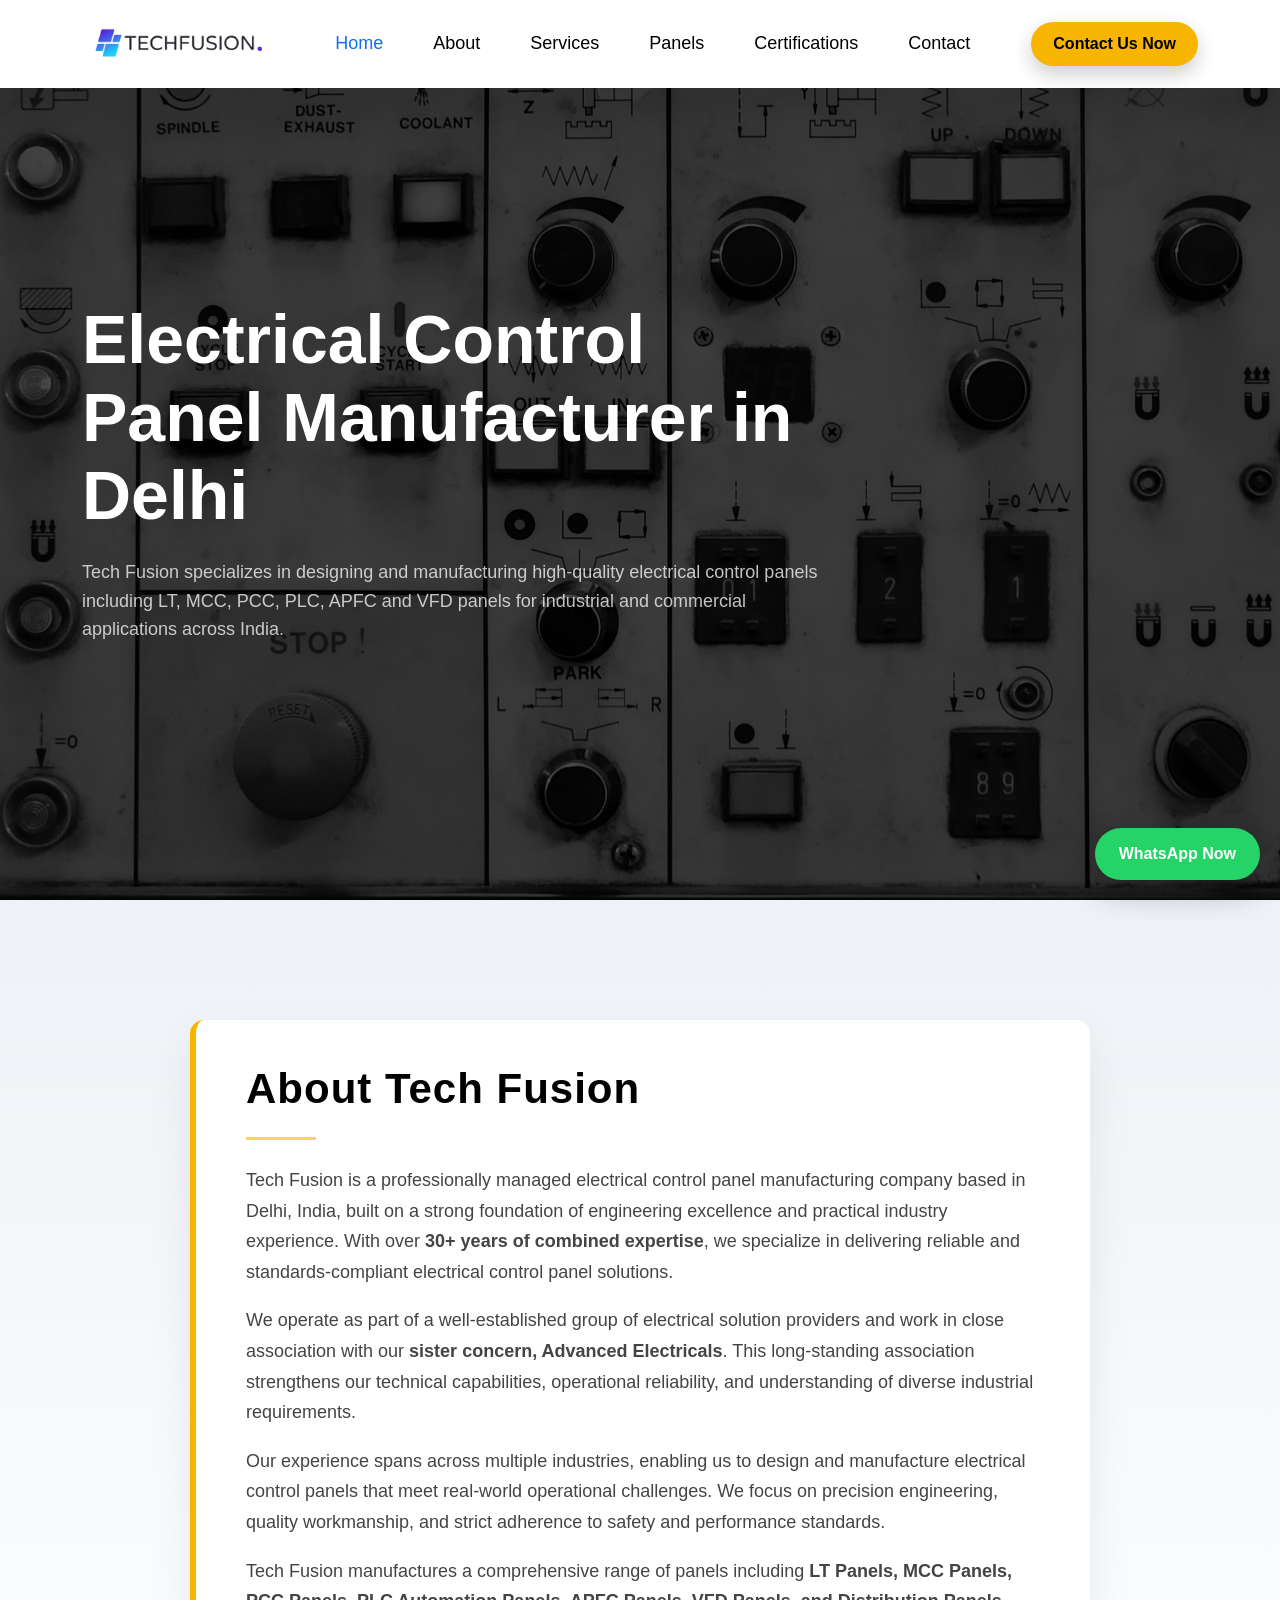
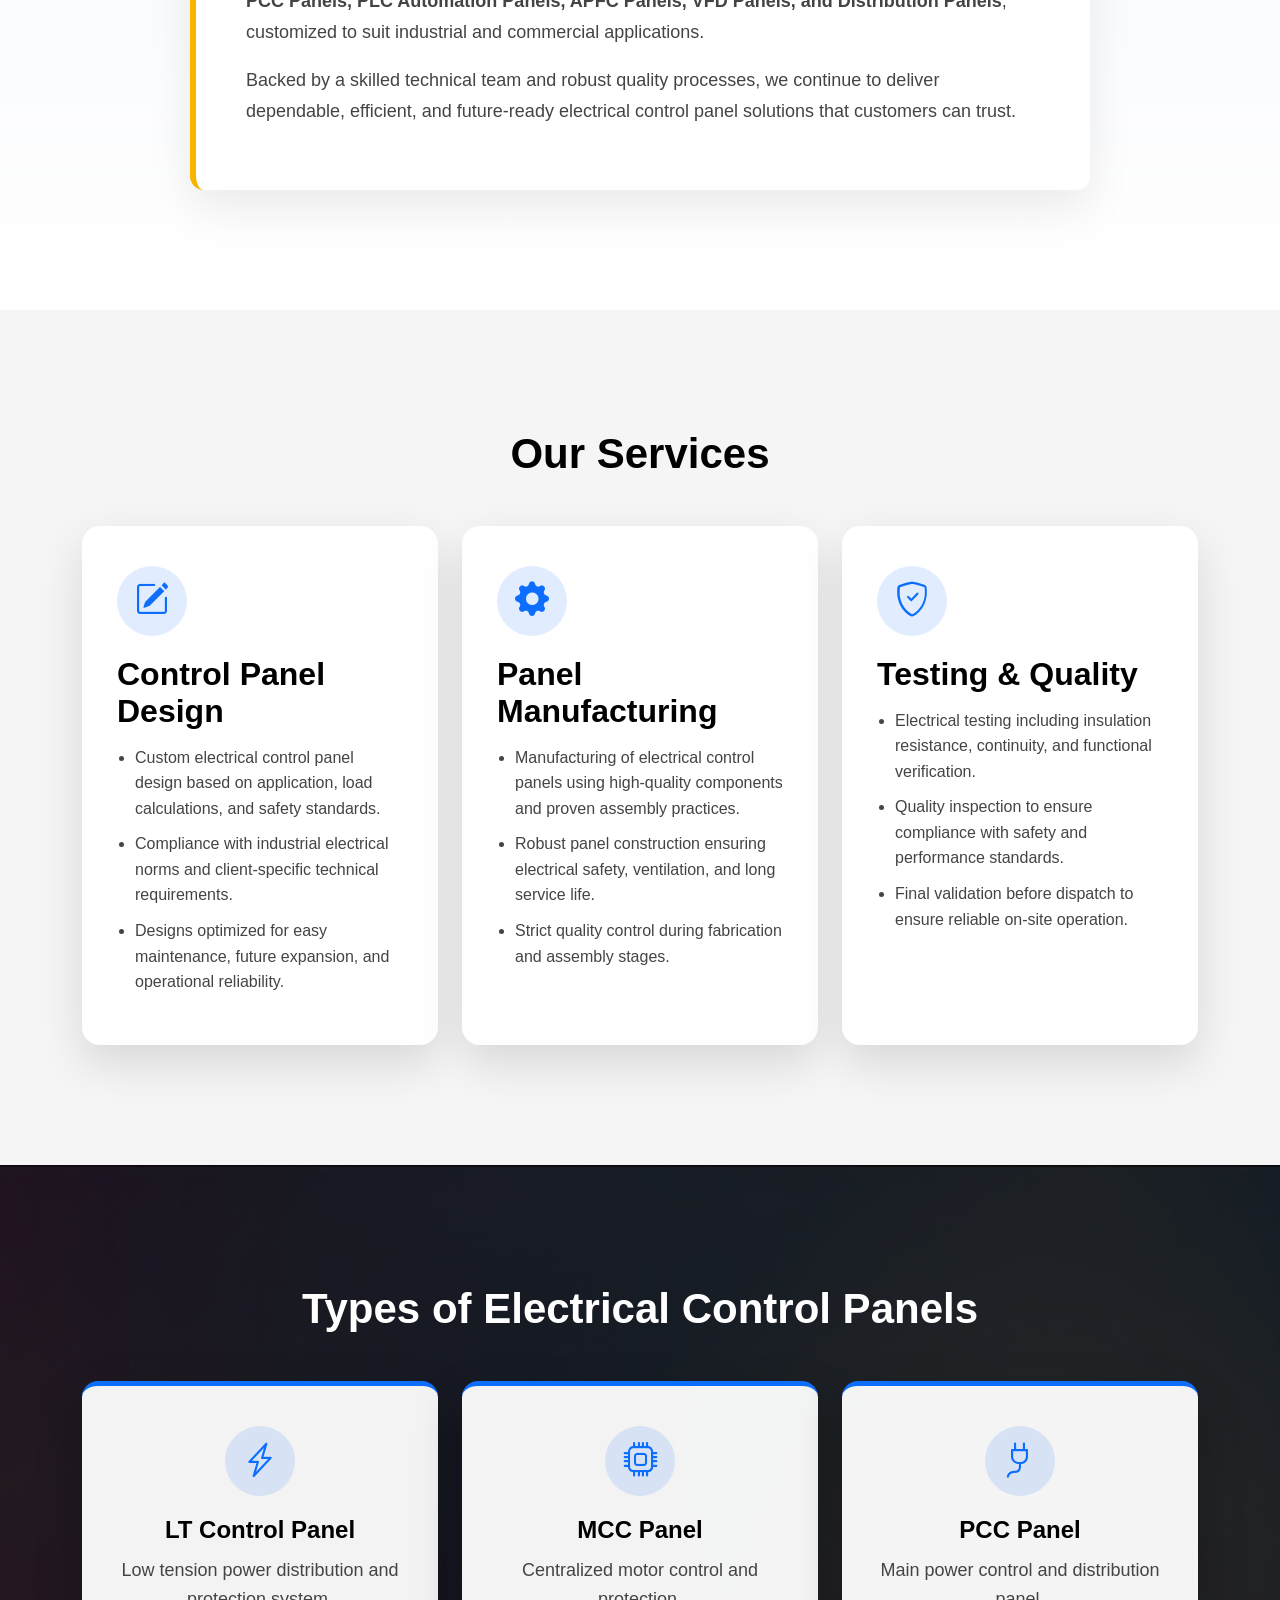
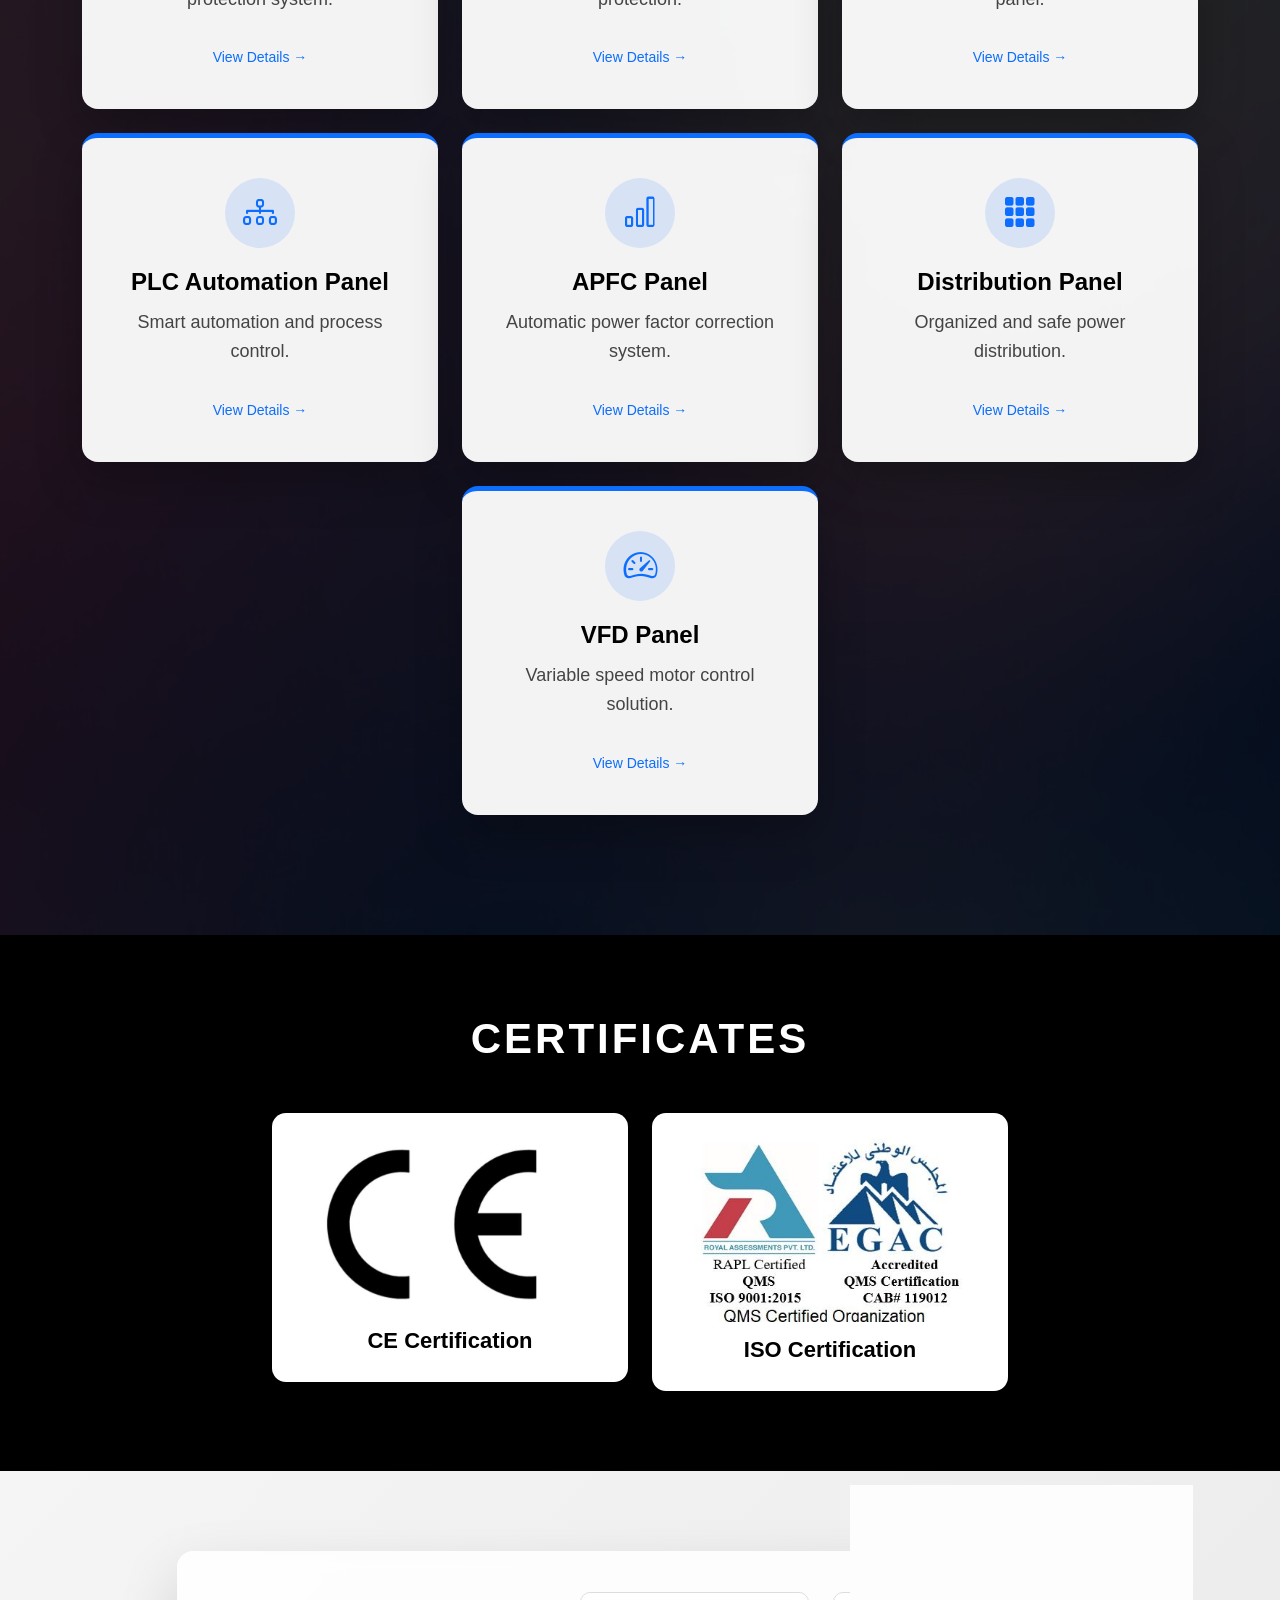
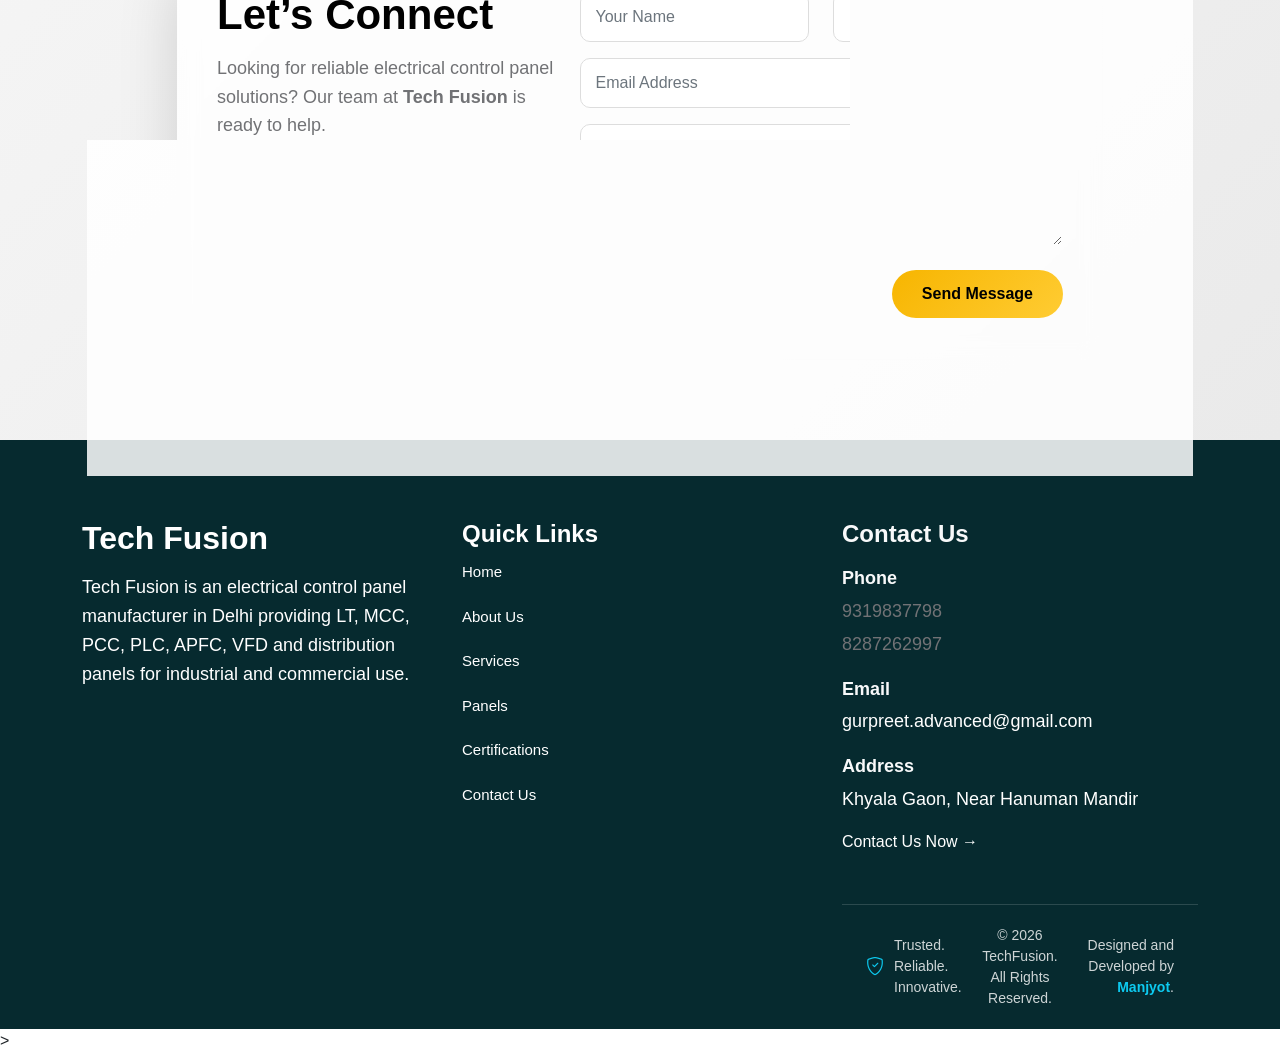
==== commit b1ed70ec: "Update index.html" ====
--- a/index.html
+++ b/index.html
@@ -1616,84 +1616,67 @@
 
 <!-- FOOTER -->
 <footer class="site-footer">
-  <div class="container">
-    <div class="row gy-5">
-
-      <!-- LEFT LOGO + TEXT -->
-      <div class="col-lg-3 col-md-6">
-        <h4 class="text-white fw-bold">
-          <span style="color:#0dcaf0;">TF</span> TECH<span style="color:#0dcaf0;">FUSION</span>
-        </h4>
-
-        <p class="text-white mt-3" style="opacity:0.8; font-size:15px; line-height:24px;">
-          Delivering high-quality electrical solutions for industrial and commercial use.
-        </p>
-
-        <div class="footer-social mt-4">
-          <a href="#"><i class="bi bi-facebook"></i></a>
-          <a href="#"><i class="bi bi-linkedin"></i></a>
-          <a href="#"><i class="bi bi-instagram"></i></a>
-          <a href="#"><i class="bi bi-youtube"></i></a>
-        </div>
-      </div>
-
-      <!-- QUICK LINKS -->
-      <div class="col-lg-3 col-md-6 footer-col">
-        <h5 class="footer-title">QUICK LINKS</h5>
-        <ul class="footer-menu">
-          <li><a href="#section_4" class="footer-menu-link">Panels</a></li>
-          <li><a href="#certifications" class="footer-menu-link">Certifications</a></li>
-          <li><a href="#section_6" class="footer-menu-link">Contact Us</a></li>
-        </ul>
-      </div>
-
-      <!-- CONTACT INFO -->
-      <div class="col-lg-3 col-md-6 footer-col">
-        <h5 class="footer-title">CONTACT INFO</h5>
-
-        <div class="footer-contact">
-          <div class="footer-icon"><i class="bi bi-envelope-fill"></i></div>
-          <div>
-            <h6>Email</h6>
-            <p>
-              <a href="https://mail.google.com/mail/?view=cm&fs=1&to=gurpreet.advanced@gmail.com"
-                 target="_blank" class="footer-link">
-                gurpreet.advanced@gmail.com
-              </a>
-            </p>
-          </div>
-        </div>
-
-        <div class="footer-contact">
-          <div class="footer-icon"><i class="bi bi-geo-alt-fill"></i></div>
-          <div>
-            <h6>Address</h6>
-            <p>
-              <a href="https://www.google.com/maps/place/Hanuman+mandir+Khyala+gaon/@28.6576419,77.09818,17z/"
-                 target="_blank" class="footer-link">
-                Khyala Gaon, Near Hanuman Mandir
-              </a>
-            </p>
-          </div>
-        </div>
-
-        <a href="#section_6" class="footer-btn">Contact Us Now →</a>
-      </div>
-
-      <!-- PRODUCTS -->
-      <div class="col-lg-3 col-md-6 footer-col">
-        <h5 class="footer-title">OUR PRODUCTS</h5>
-        <ul class="footer-products">
-          <li>Electrical Control Panels</li>
-          <li>Power Distribution Panels</li>
-          <li>Automation Panels</li>
-          <li>Custom Panel Solutions</li>
-        </ul>
-      </div>
-
-    </div>
-  </div>
-
+<div class="container">
+<div class="row">
+
+<div class="col-lg-4 col-12 mb-4">
+<h4 class="text-white">Tech Fusion</h4>
+<p class="text-white">
+<p class="text-white">
+Tech Fusion is an electrical control panel manufacturer in Delhi providing LT, MCC, PCC, PLC, APFC, VFD and distribution panels for industrial and commercial use.
+</p>
+
+</p>
+</div>
+
+<div class="col-lg-4 col-12 mb-4">
+<h5 class="text-white">Quick Links</h5>
+<ul class="footer-menu">
+<li><a href="#section_1" class="footer-menu-link">Home</a></li>
+<li><a href="#section_2" class="footer-menu-link">About Us</a></li>
+<li><a href="#section_3" class="footer-menu-link">Services</a></li>
+<li><a href="#section_4" class="footer-menu-link">Panels</a></li>
+<li><a href="#certifications" class="footer-menu-link">Certifications</a></li>
+<li><a href="#section_6" class="footer-menu-link">Contact Us</a></li>
+</ul>
+</div>
+
+<div class="col-lg-4 col-12">
+    <h5 class="text-light mb-3">Contact Us</h5>
+
+    <p class="text-light mb-1"><strong>Phone</strong></p>
+    <p class="mb-1">
+        <a href="tel:+919319837798" class="text-light text-decoration-none">
+            9319837798
+        </a>
+    </p>
+    <p class="mb-3">
+        <a href="tel:+918287262997" class="text-light text-decoration-none">
+            8287262997
+        </a>
+    </p>
+
+    <p class="text-light mb-1"><strong>Email</strong></p>
+    <p class="mb-3">
+        <a href="https://mail.google.com/mail/?view=cm&fs=1&to=gurpreet.advanced@gmail.com"
+   target="_blank">
+    gurpreet.advanced@gmail.com
+</a>
+    </p>
+
+    <p class="text-light mb-1"><strong>Address</strong></p>
+   <p class="text-light">
+    <a href="https://www.google.com/maps/place/Hanuman+mandir+Khyala+gaon/@28.6576419,77.09818,17z/data=!4m10!1m2!2m1!1sKhyala+Gaon+Near+Hanuman+Mandir+Delhi!3m6!1s0x390d05002a67ab63:0x8b891e38f7b94aad!8m2!3d28.6576369!4d77.1006788!15sCiVLaHlhbGEgR2FvbiBOZWFyIEhhbnVtYW4gTWFuZGlyIERlbGhpkgEMbWFudWZhY3R1cmVy4AEA!16s%2Fg%2F11y9b5hx2z?entry=ttu&g_ep=EgoyMDI1MTIwOS4wIKXMDSoASAFQAw%3D%3D"
+       target="_blank"
+       class="text-light text-decoration-none">
+        Khyala Gaon, Near Hanuman Mandir
+    </a>
+</p>
+
+
+    <a href="#section_6" class="text-warning fw-semibold text-decoration-none">
+        Contact Us Now →
+    </a>
   <!-- BOTTOM BAR -->
   <div class="footer-bottom">
     <div class="container">
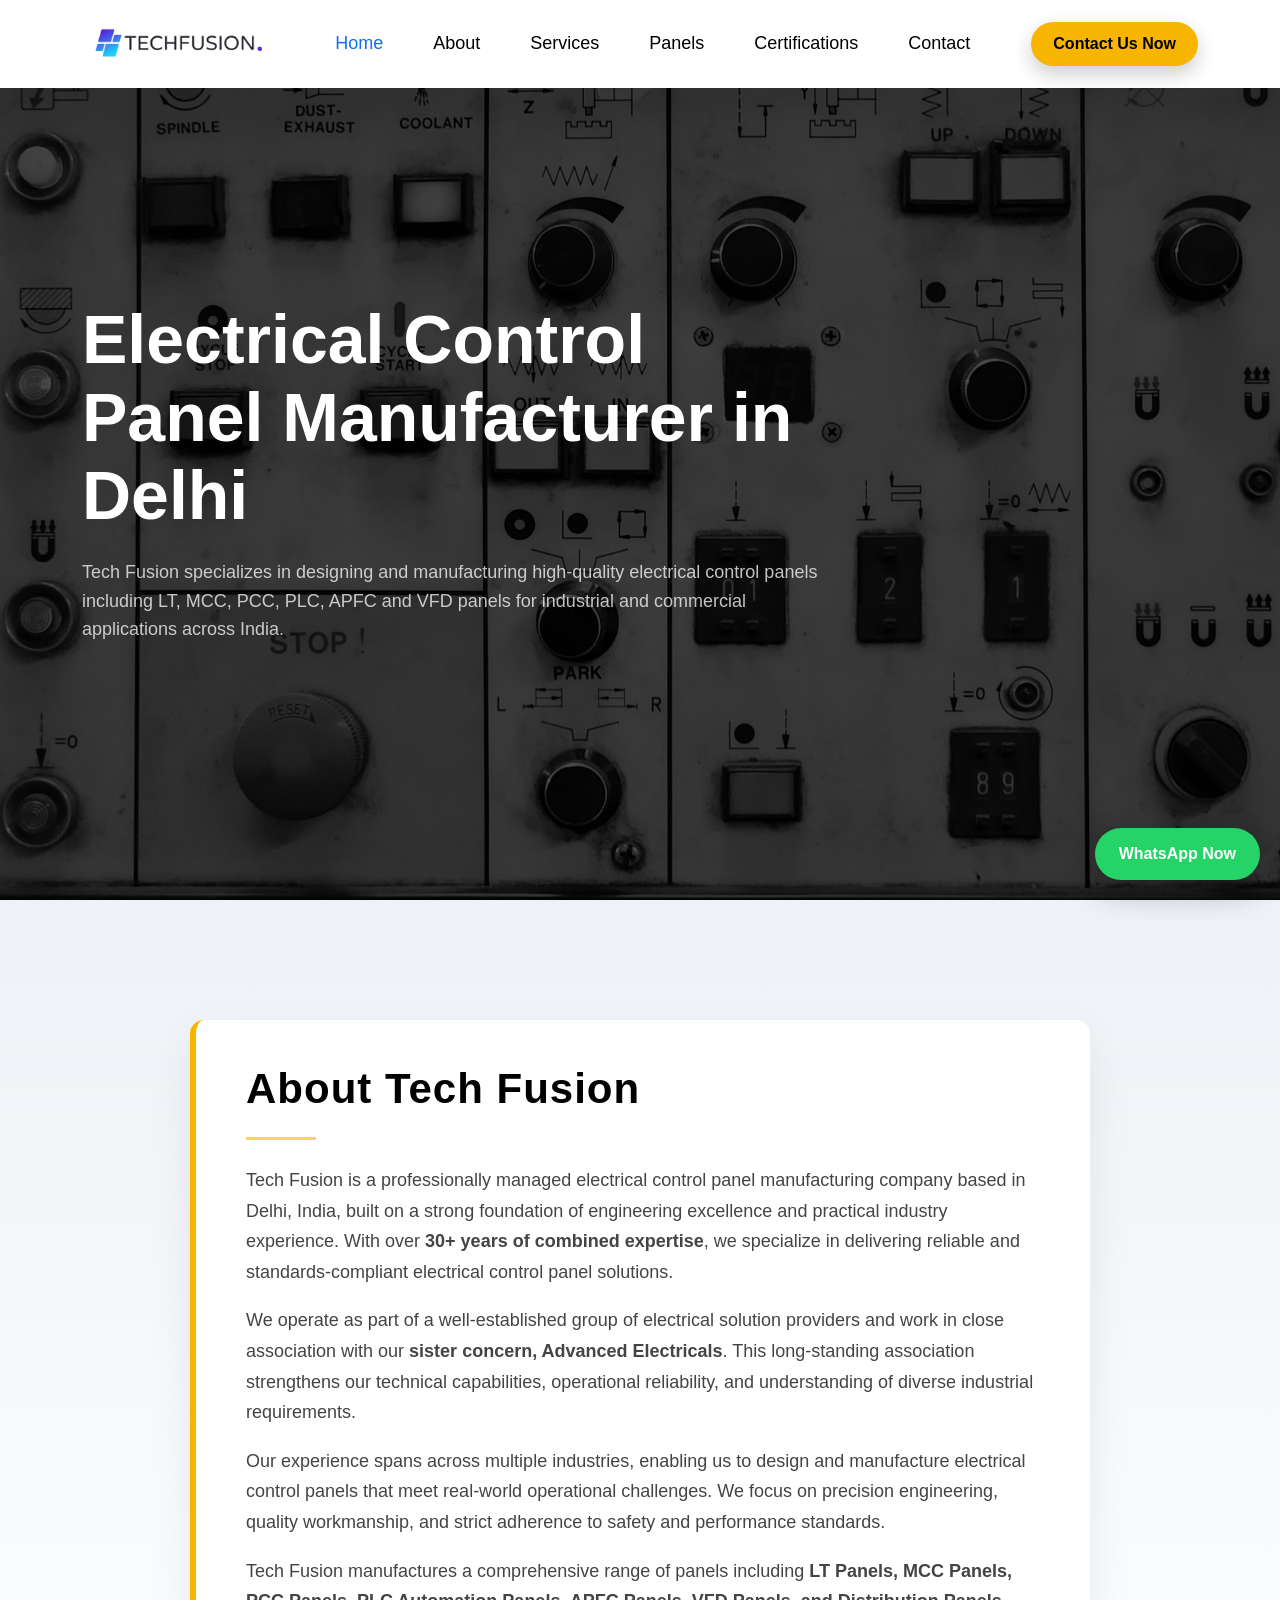
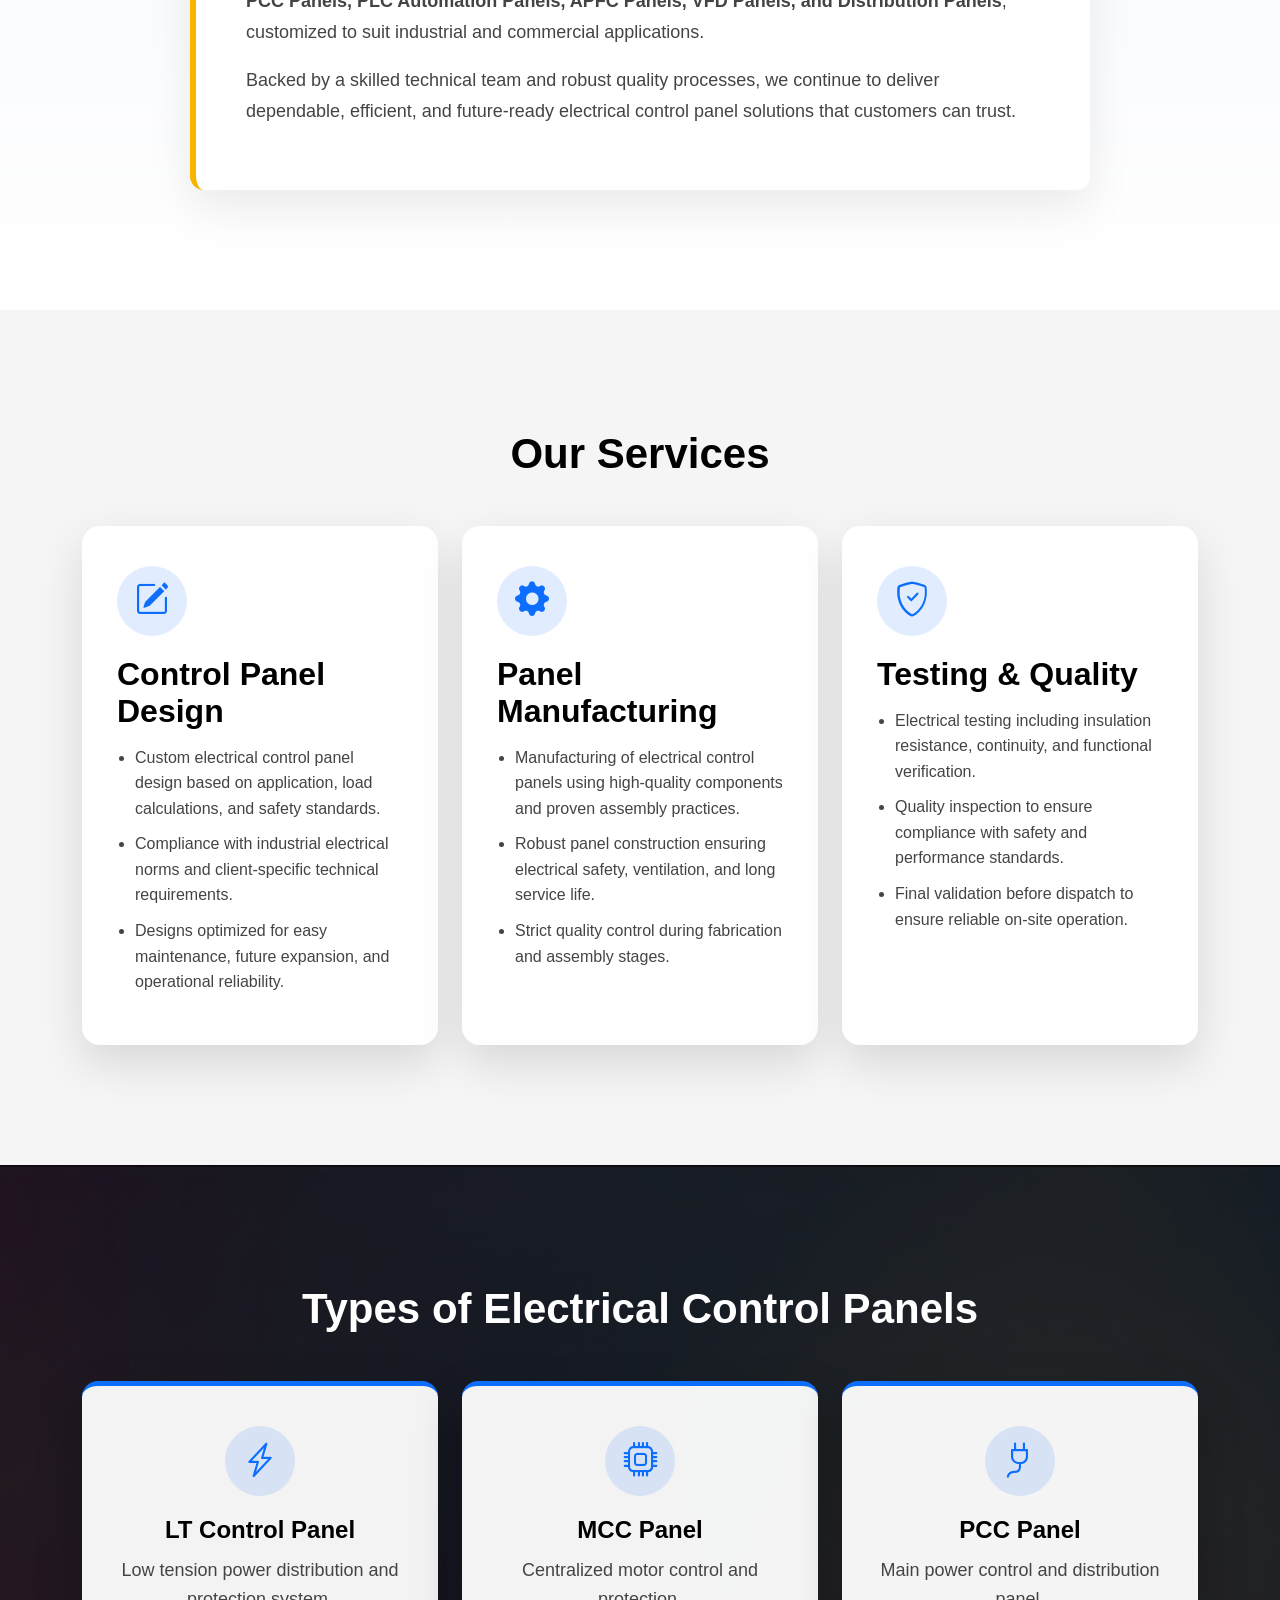
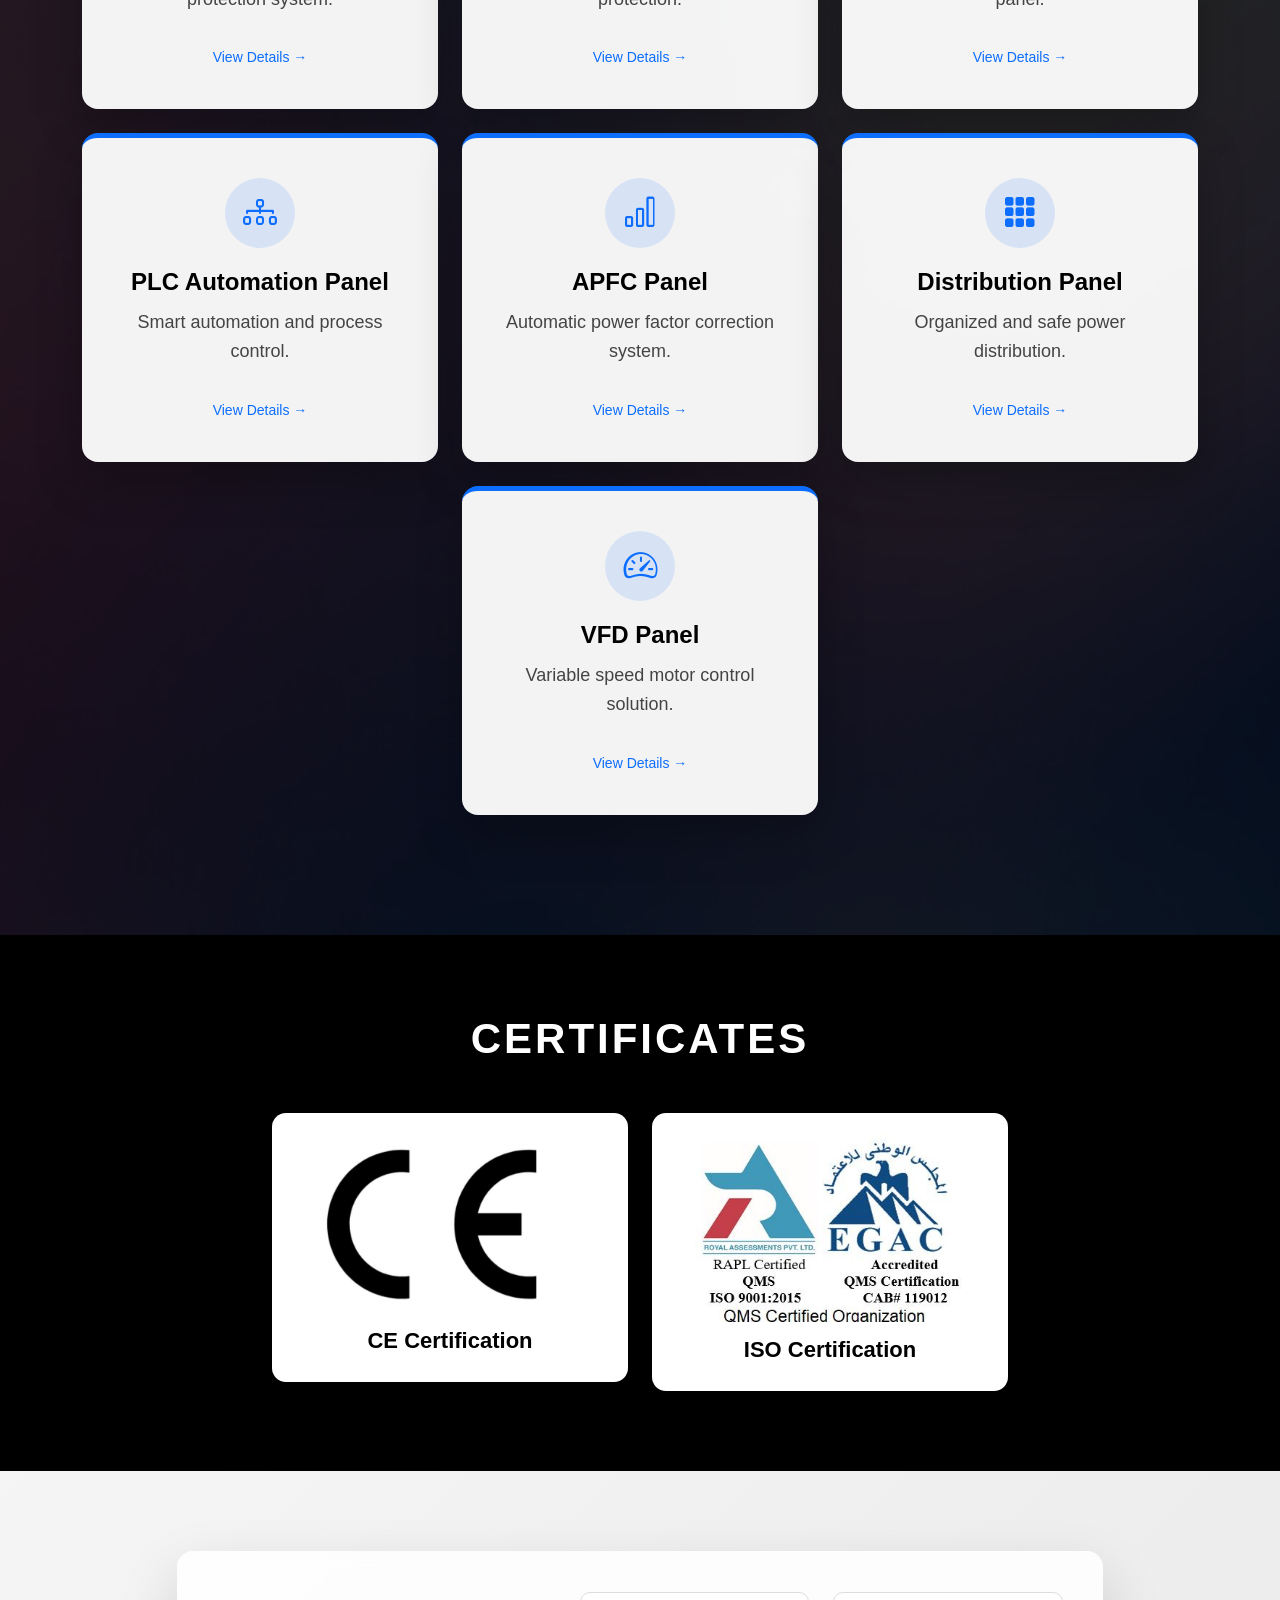
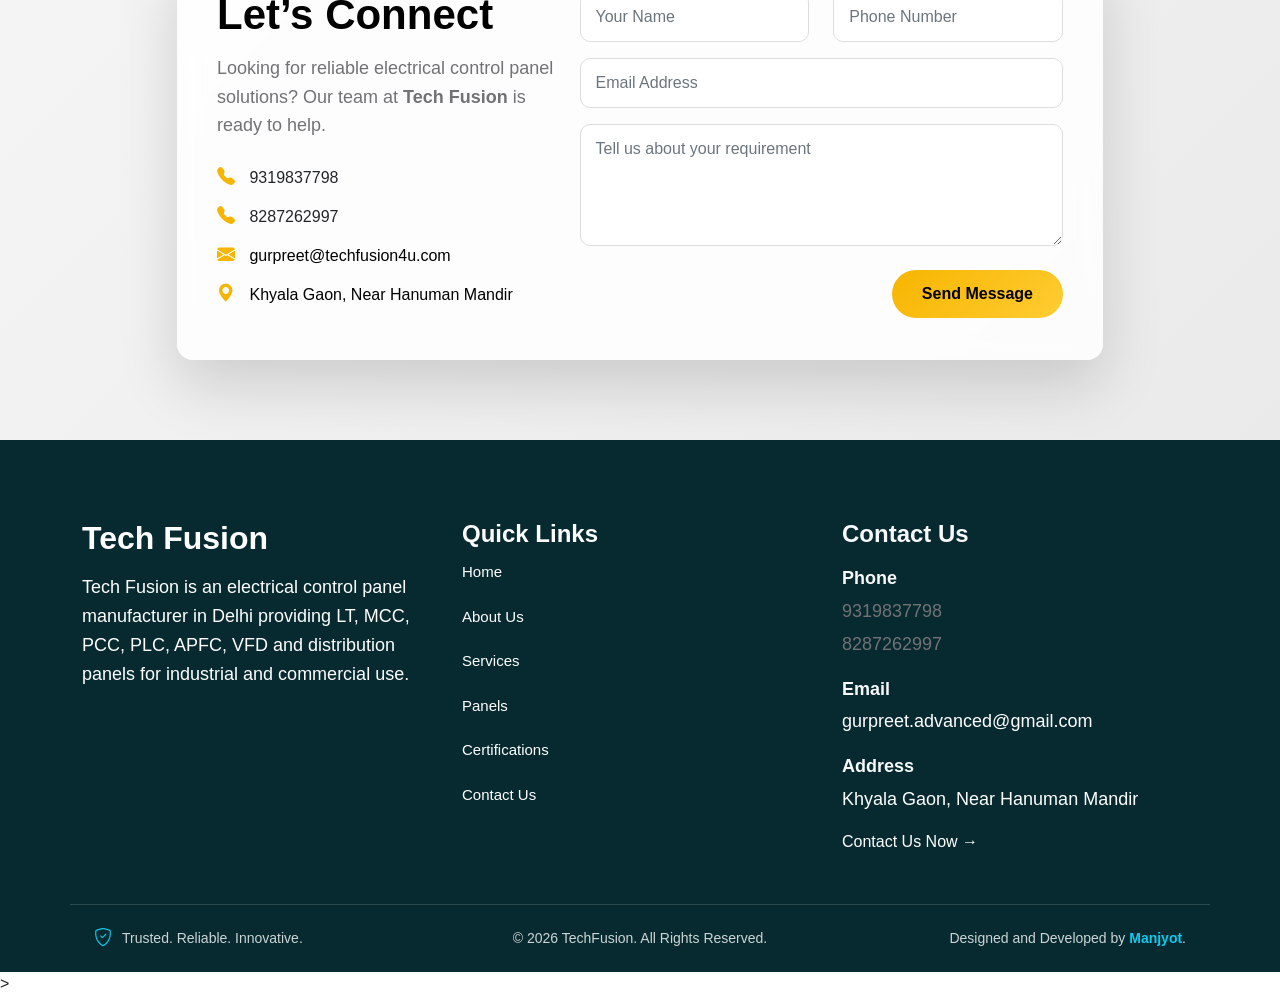
==== commit 7099e574: "Update index.html" ====
--- a/index.html
+++ b/index.html
@@ -1677,6 +1677,7 @@
     <a href="#section_6" class="text-warning fw-semibold text-decoration-none">
         Contact Us Now →
     </a>
+</div>
   <!-- BOTTOM BAR -->
   <div class="footer-bottom">
     <div class="container">
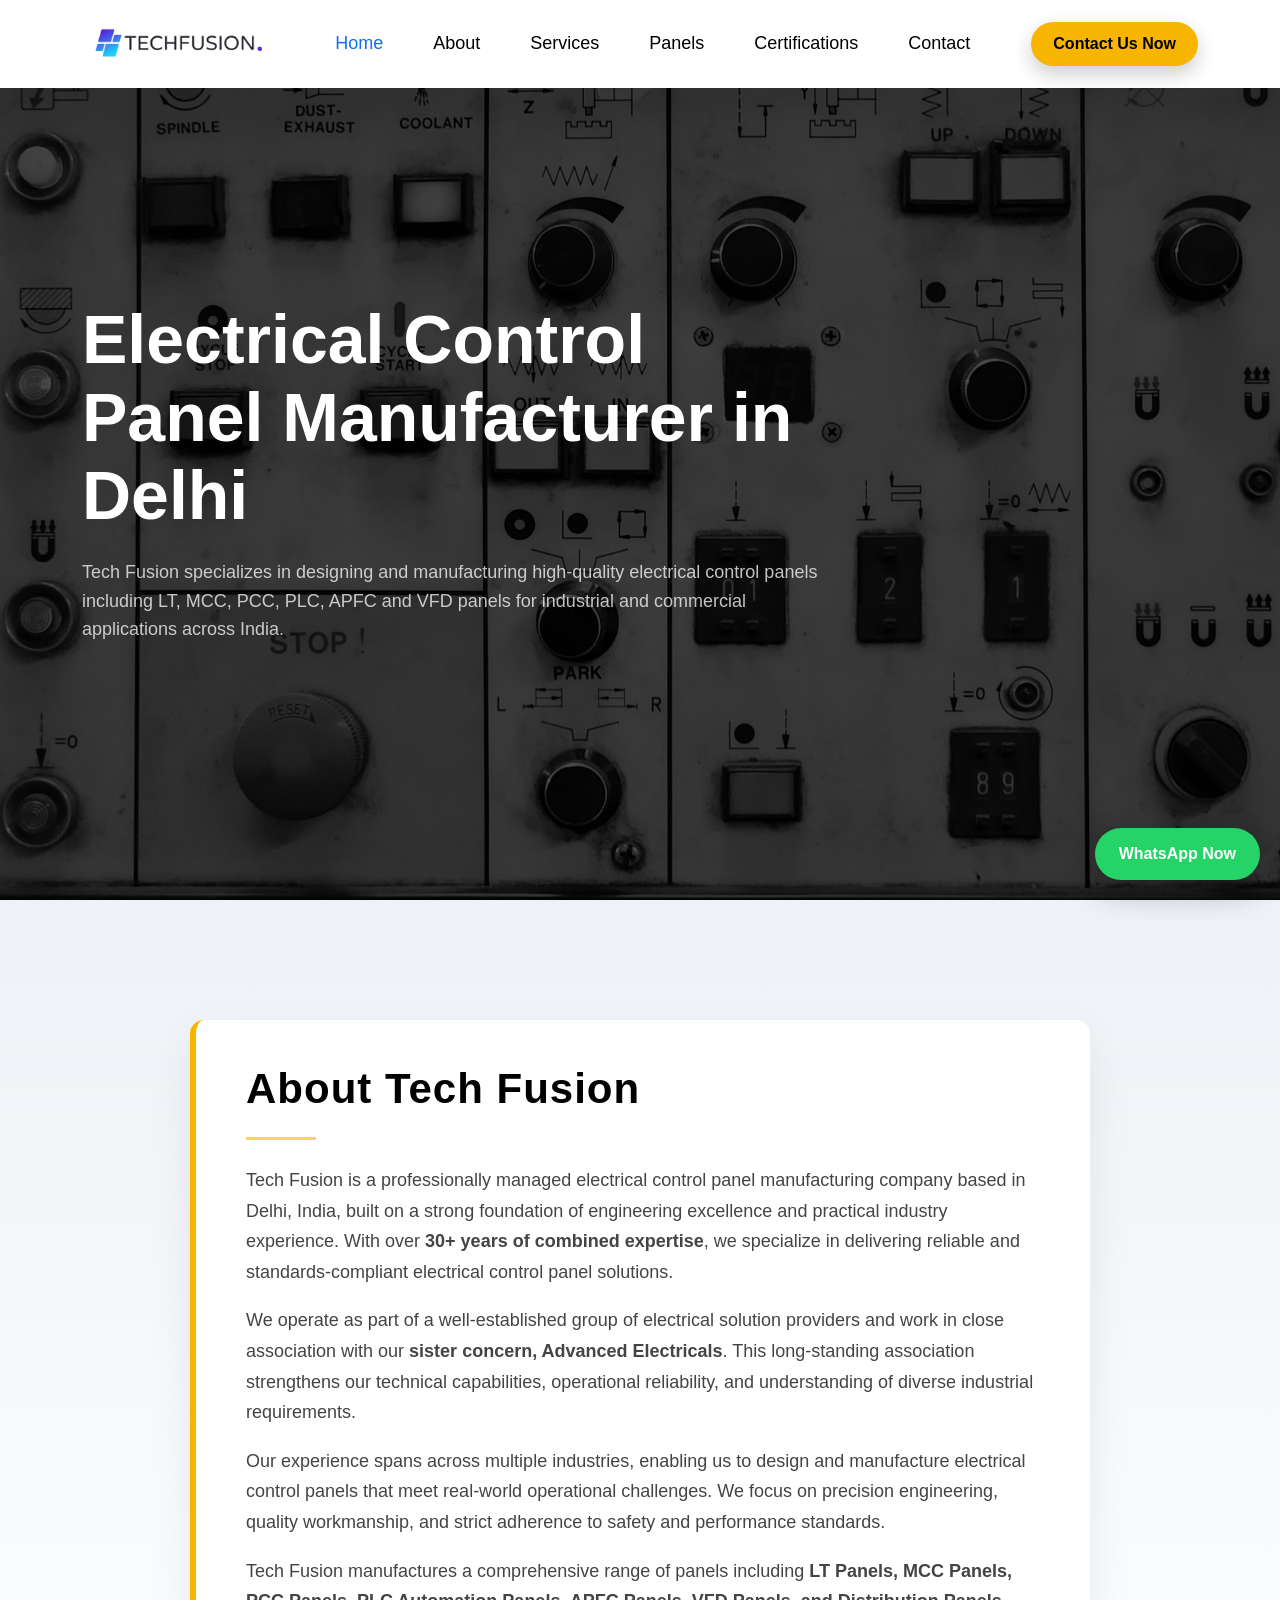
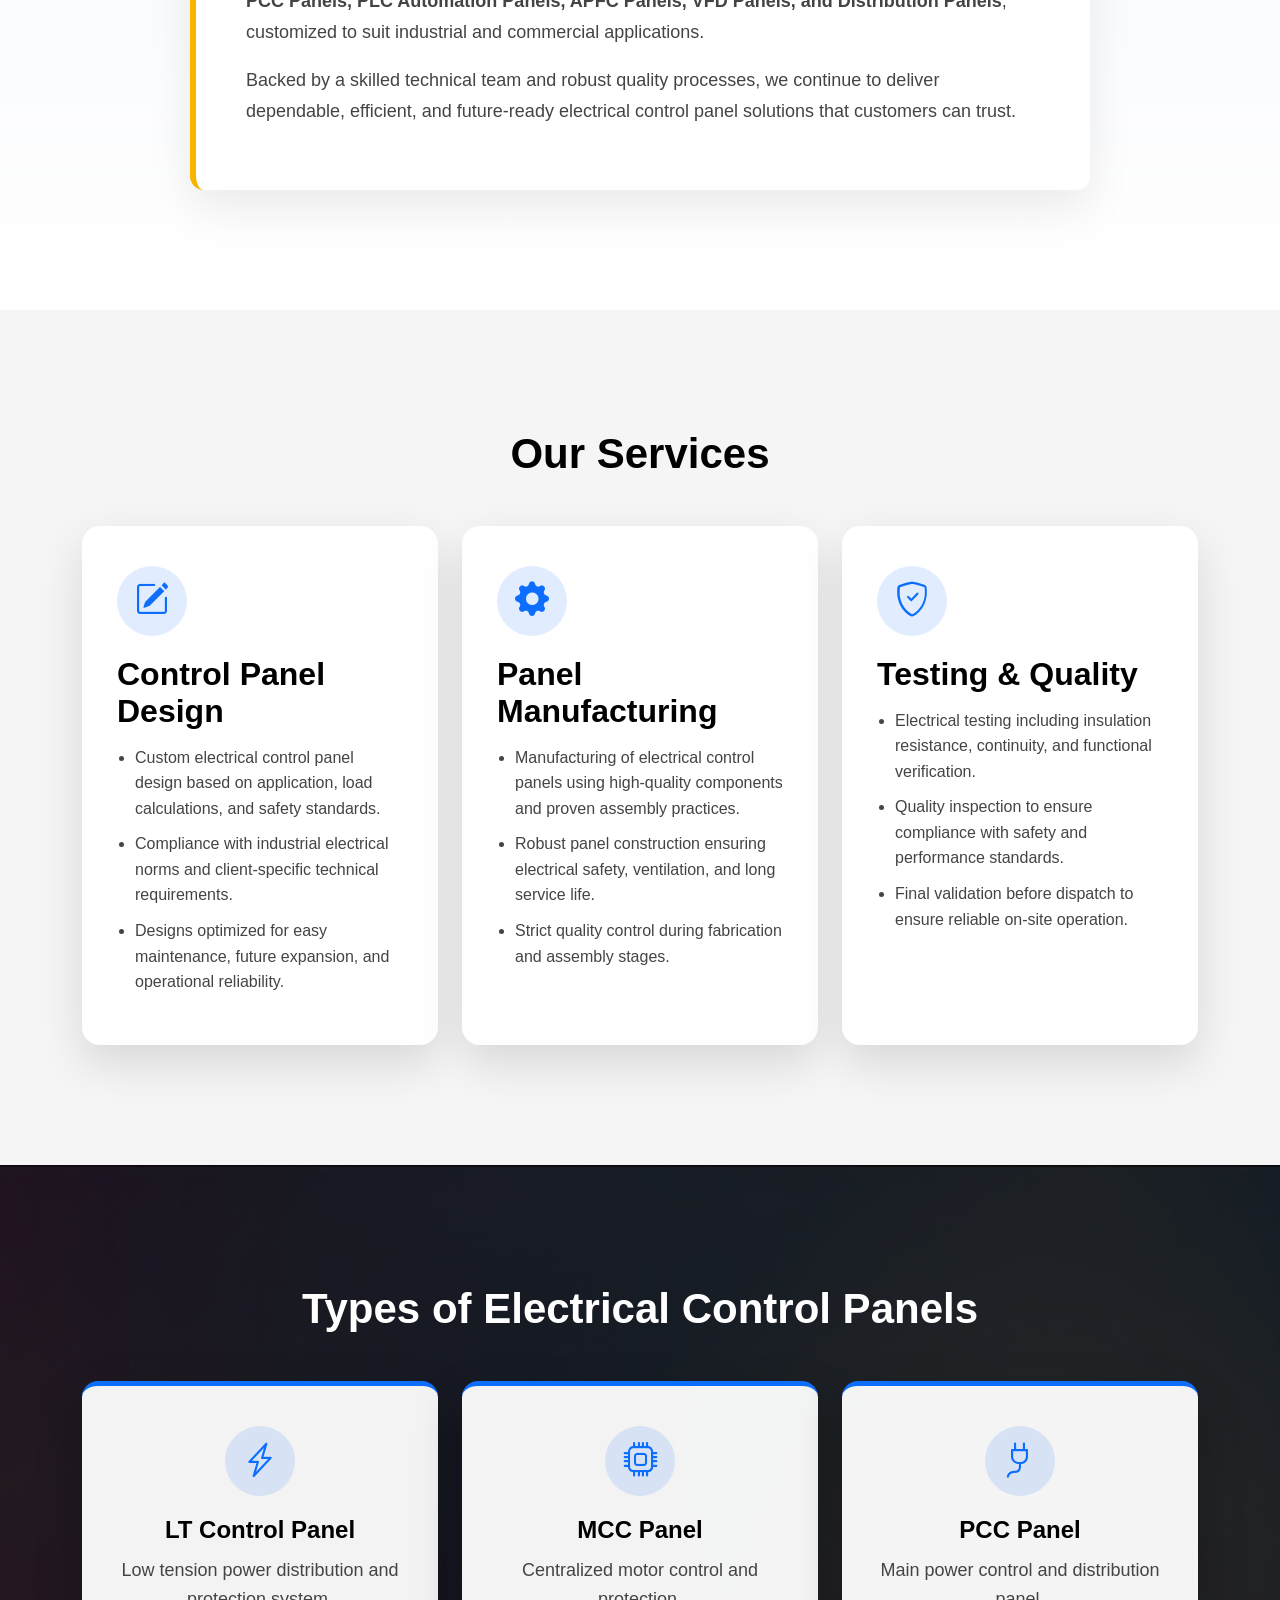
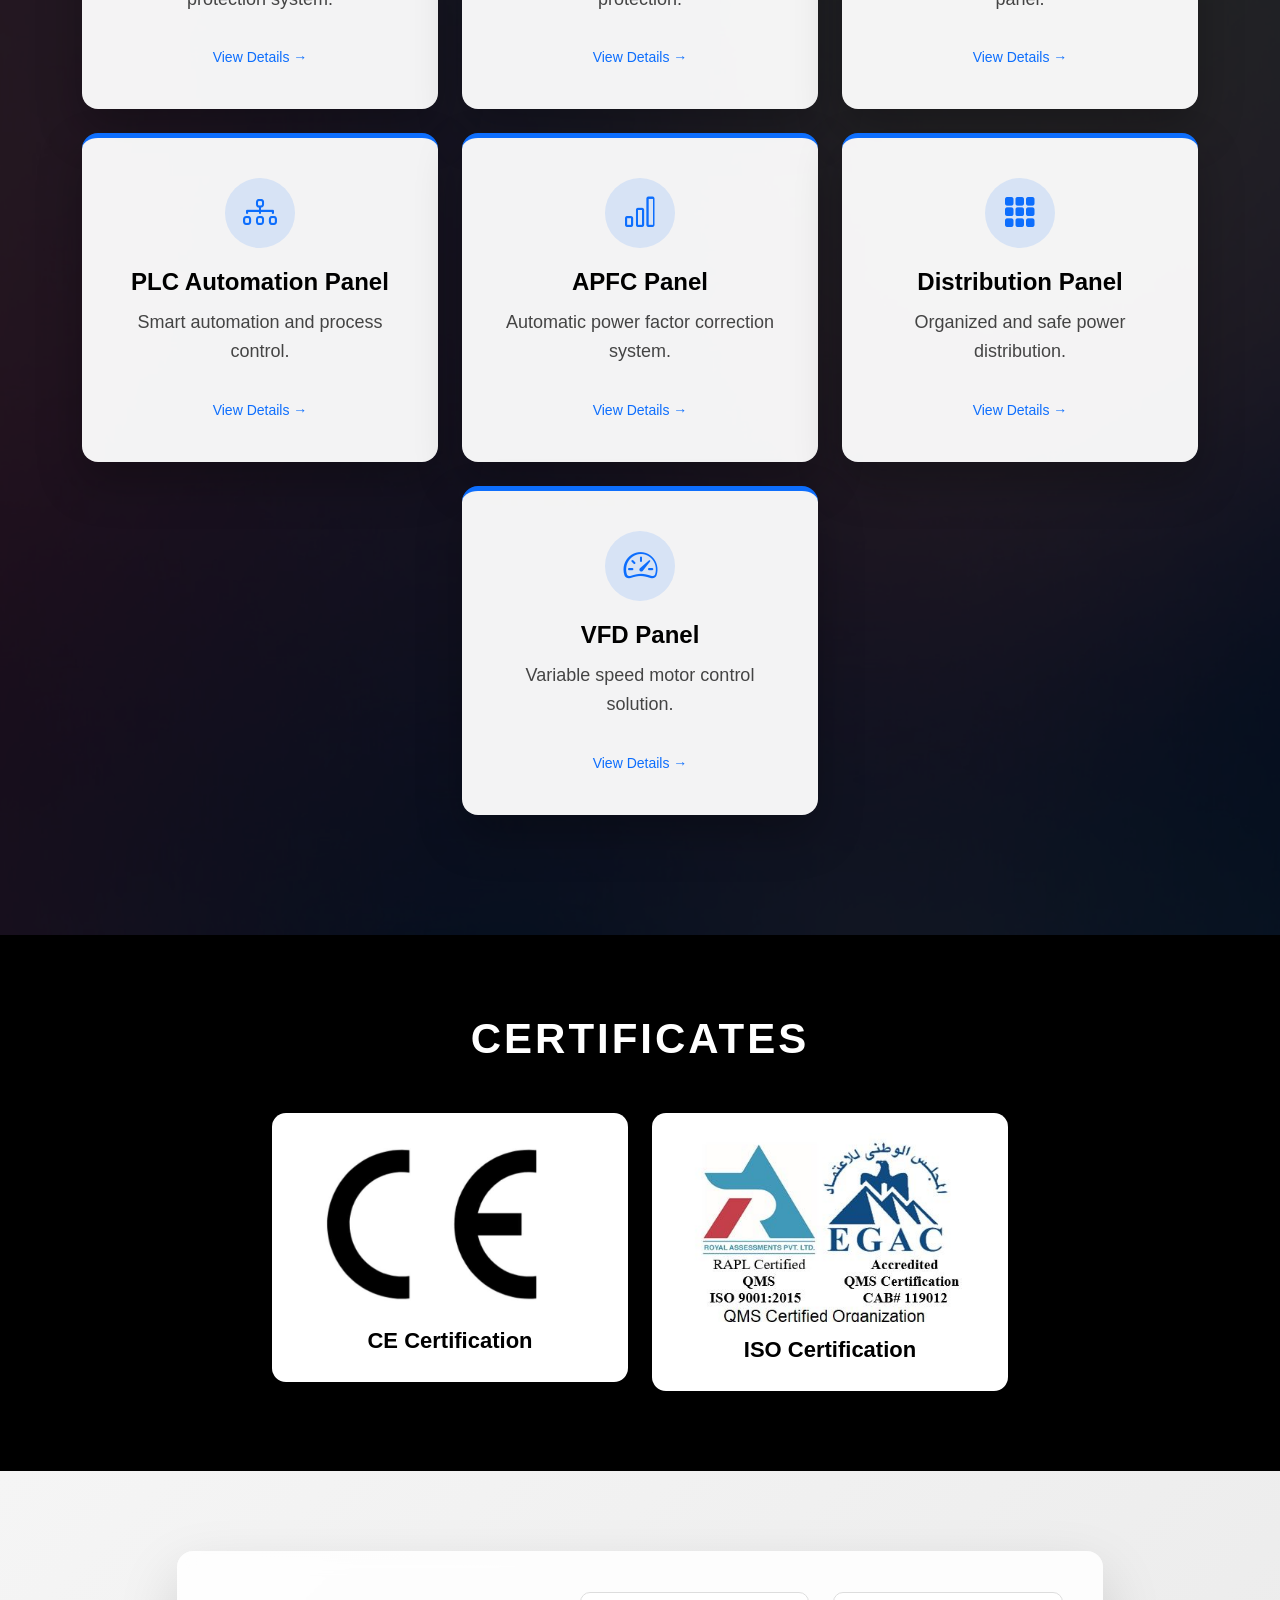
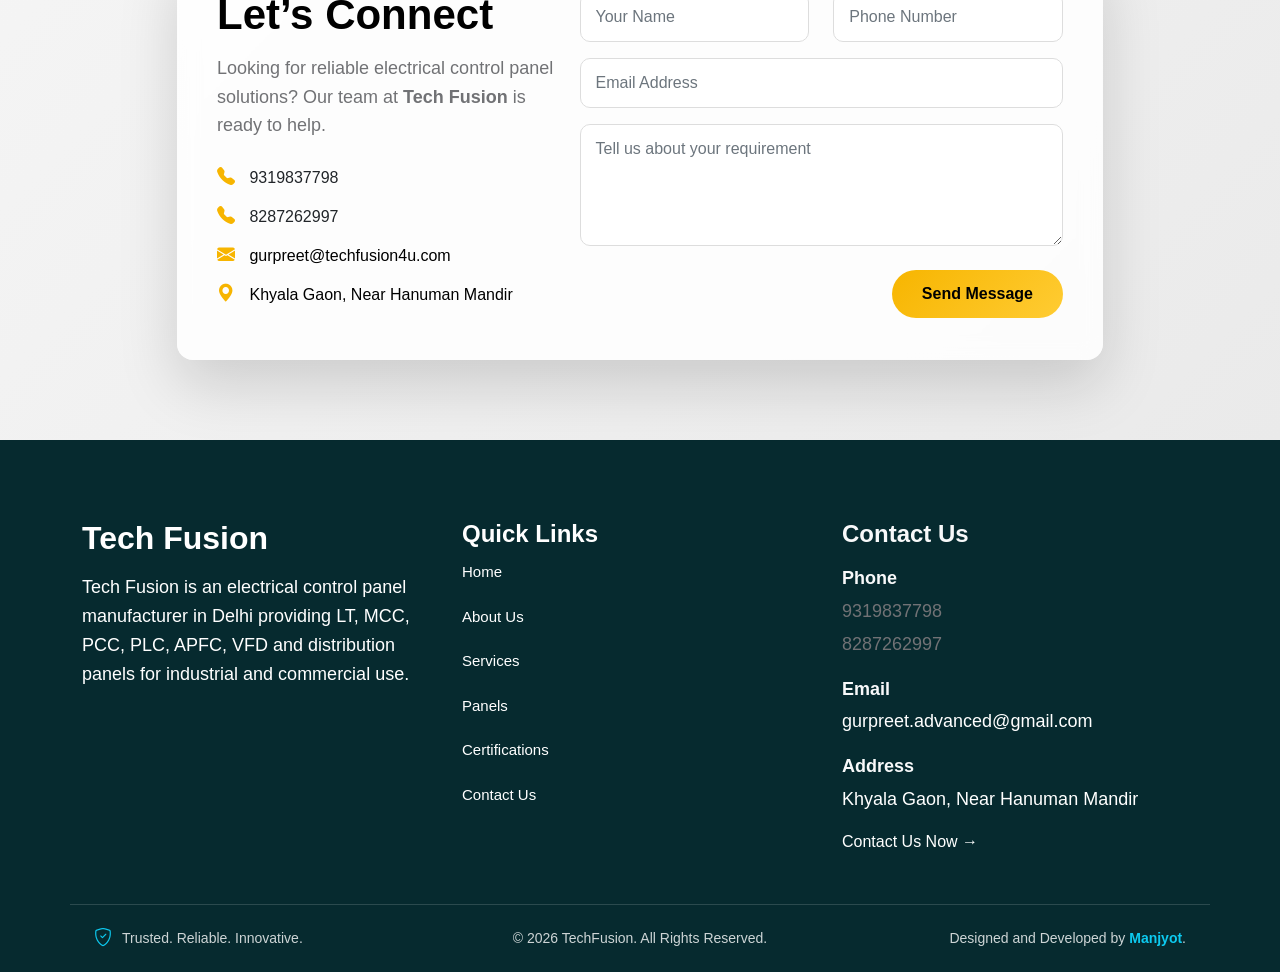
==== commit f7957aa9: "Update index.html" ====
--- a/index.html
+++ b/index.html
@@ -1835,5 +1835,4 @@
 
   </body>
 </html>
-</body>
-</html>>
+
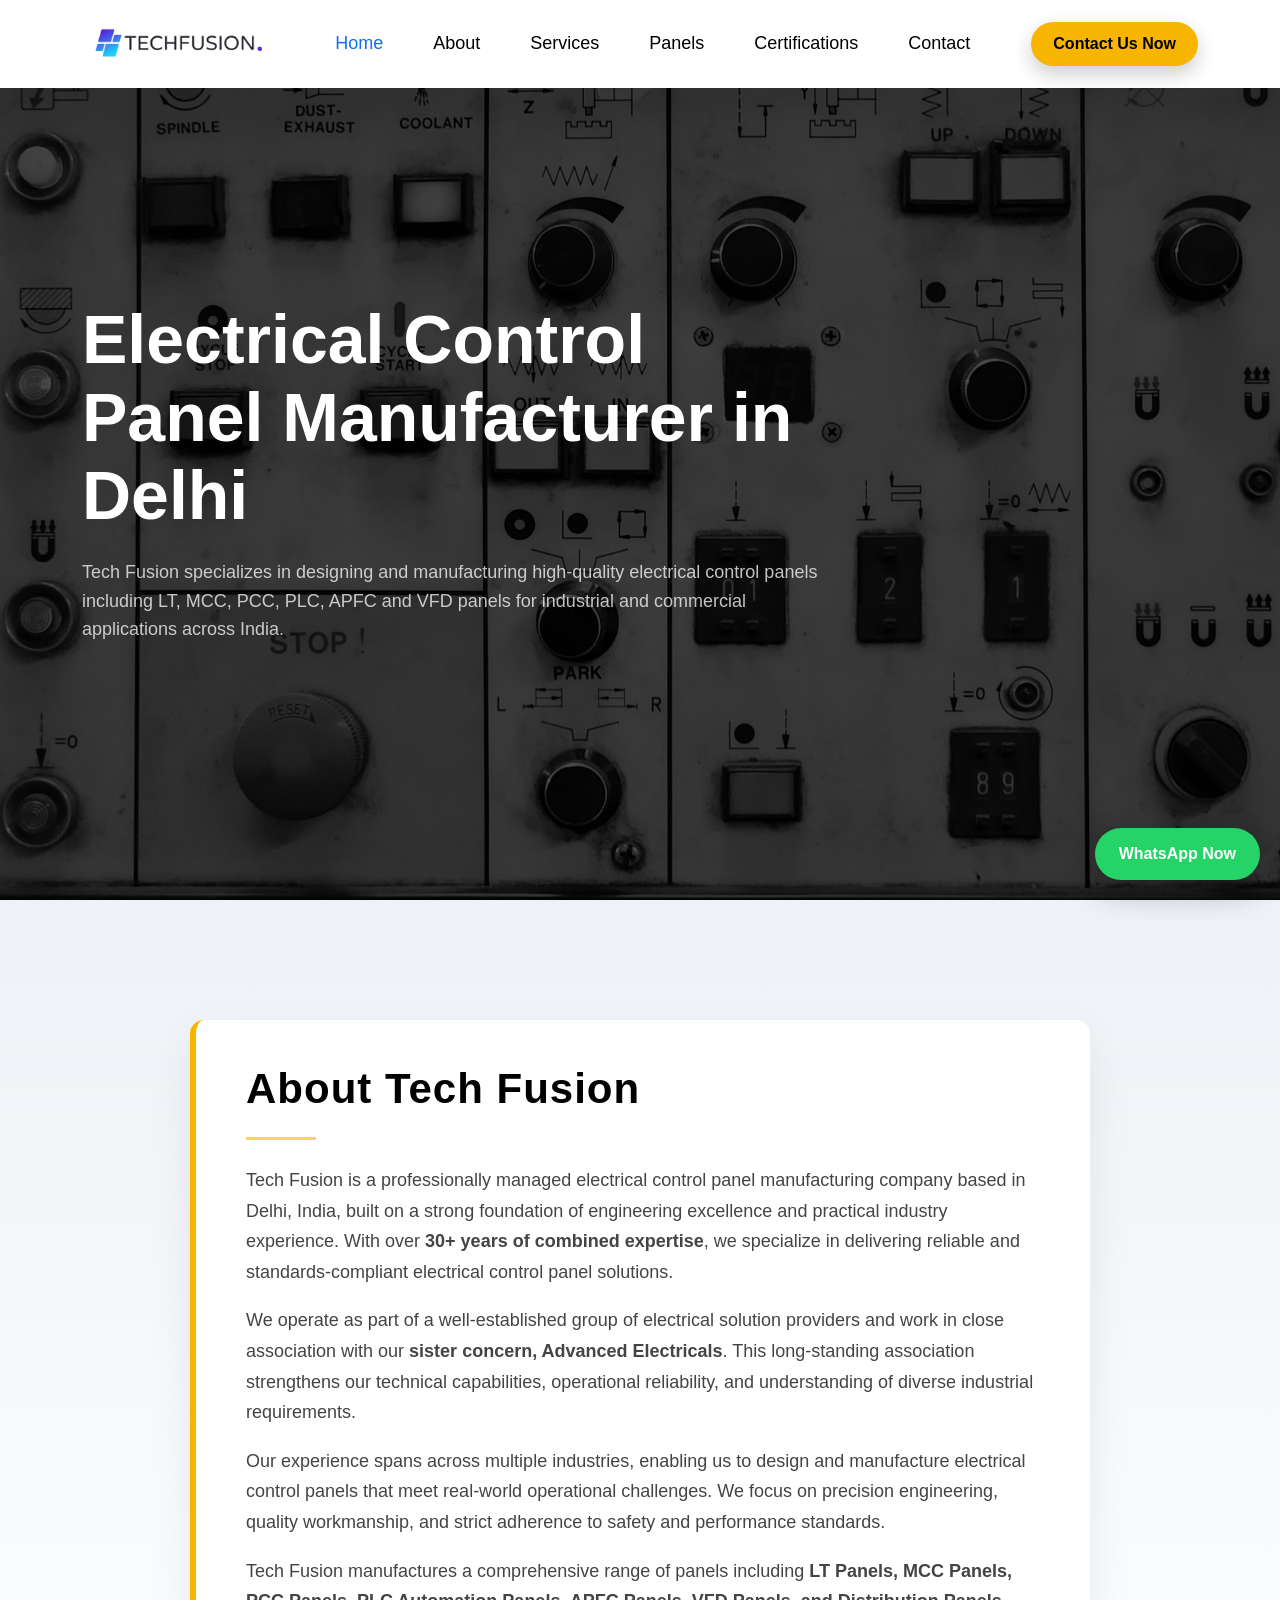
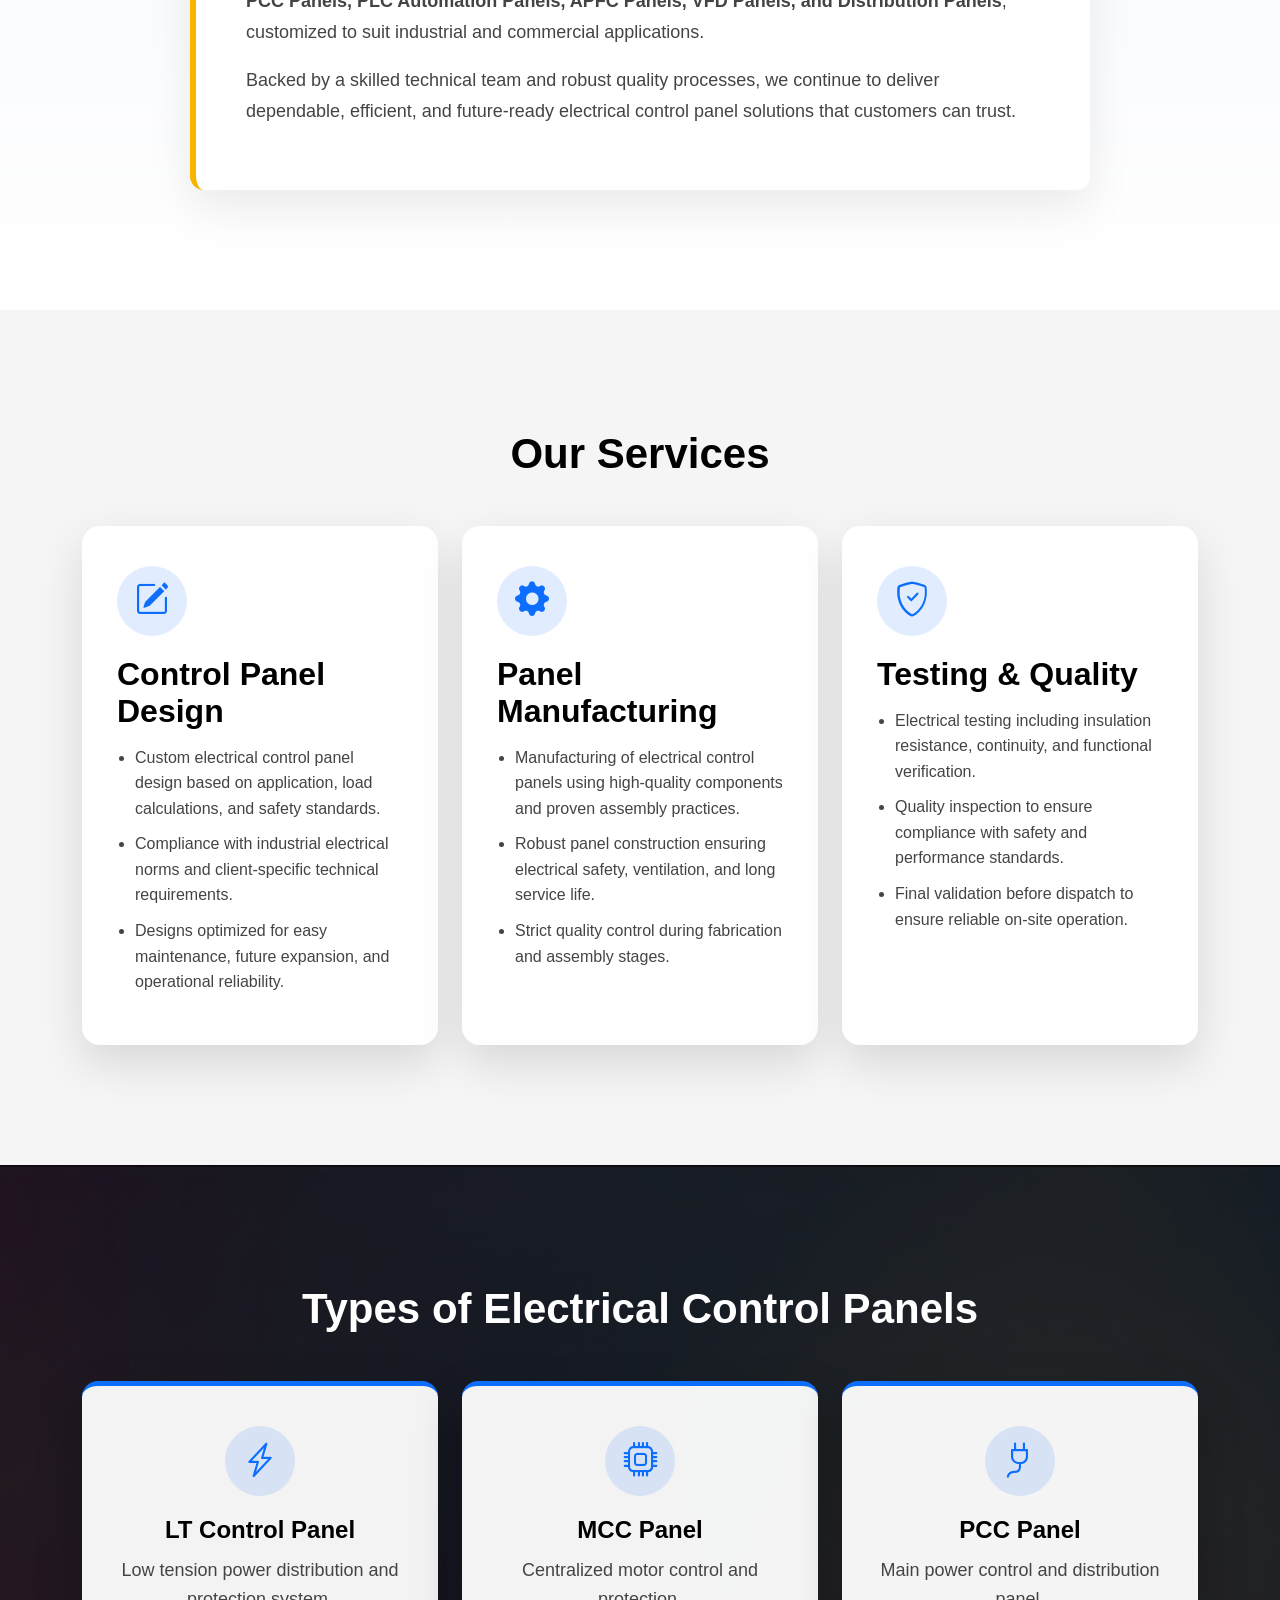
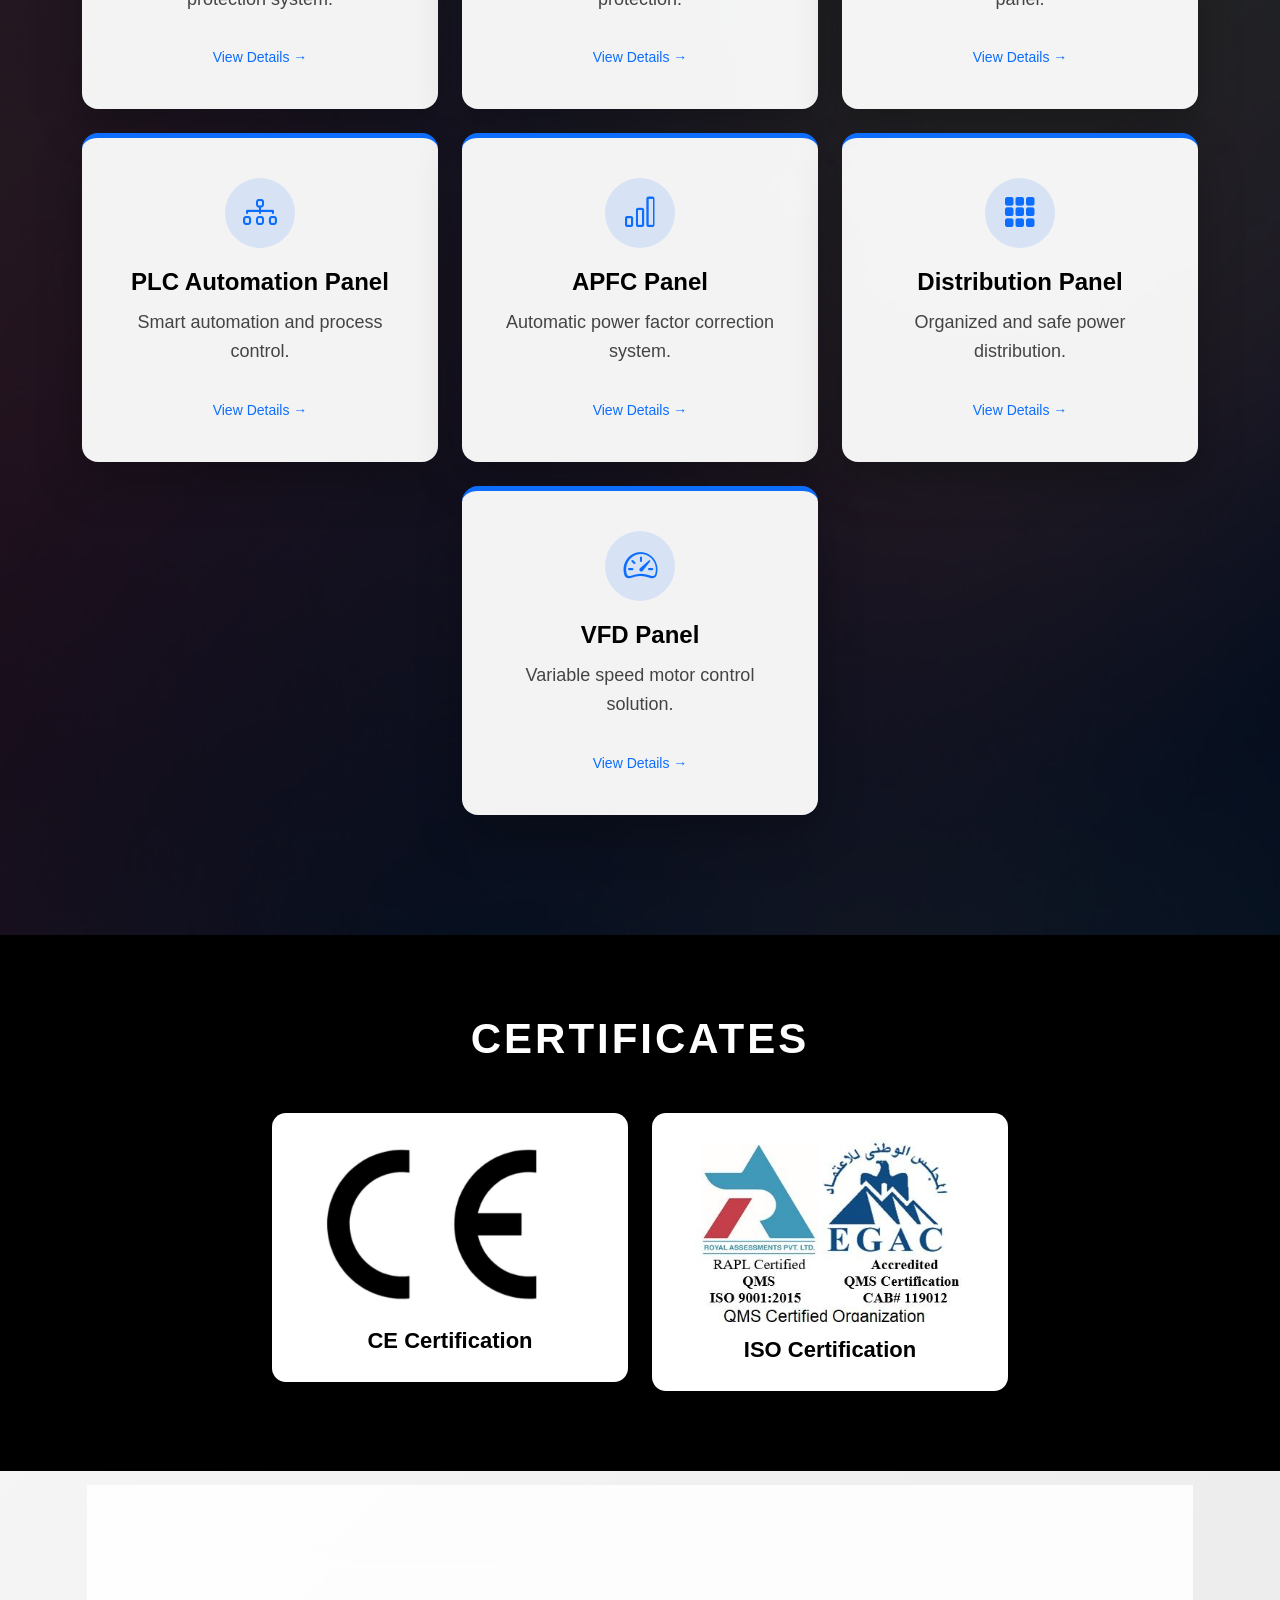
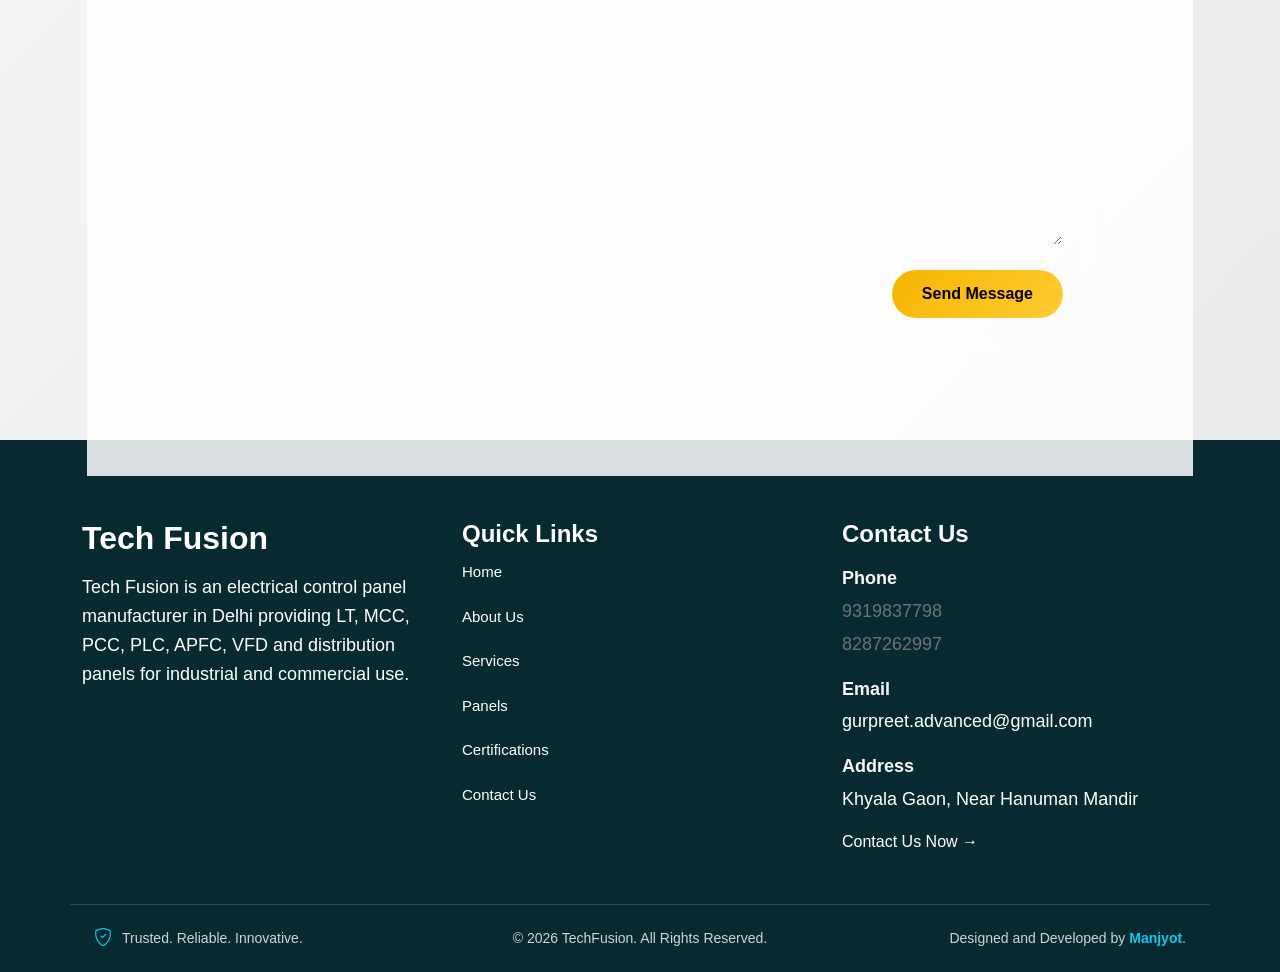
==== commit d72f3b49: "Update index.html" ====
--- a/index.html
+++ b/index.html
@@ -1552,7 +1552,7 @@
 <!-- RIGHT FORM -->
 <div class="col-lg-7">
 <form class="contact-form"
-      action="https://formsubmit.co/gurpreet.advanced@gmail.com"
+      action="https://formsubmit.co/manjyotnanu@gmail.com"
       method="POST">
 
     <!-- FORM SUBMIT SETTINGS -->
@@ -1740,17 +1740,18 @@
 <script>
 document.addEventListener("DOMContentLoaded", () => {
   const navLinks = document.querySelectorAll(".navbar .nav-link");
-  const sections = [...navLinks].map(link => {
+  const sections = [];
+
+  navLinks.forEach(link => {
     const id = link.getAttribute("href");
-    return document.querySelector(id);
+    const section = document.querySelector(id);
+    if (section) sections.push(section);
   });
 
   function updateActiveMenu() {
-    let scrollPos = window.scrollY + 150;
+    let scrollPos = window.scrollY + 200;
 
     sections.forEach((section, index) => {
-      if (!section) return;
-
       const top = section.offsetTop;
       const height = section.offsetHeight;
 
@@ -1759,6 +1760,12 @@
         navLinks[index].classList.add("active");
       }
     });
+
+
+    if ((window.innerHeight + window.scrollY) >= document.body.offsetHeight - 5) {
+      navLinks.forEach(l => l.classList.remove("active"));
+      navLinks[navLinks.length - 1].classList.add("active");
+    }
   }
 
   window.addEventListener("scroll", updateActiveMenu);
